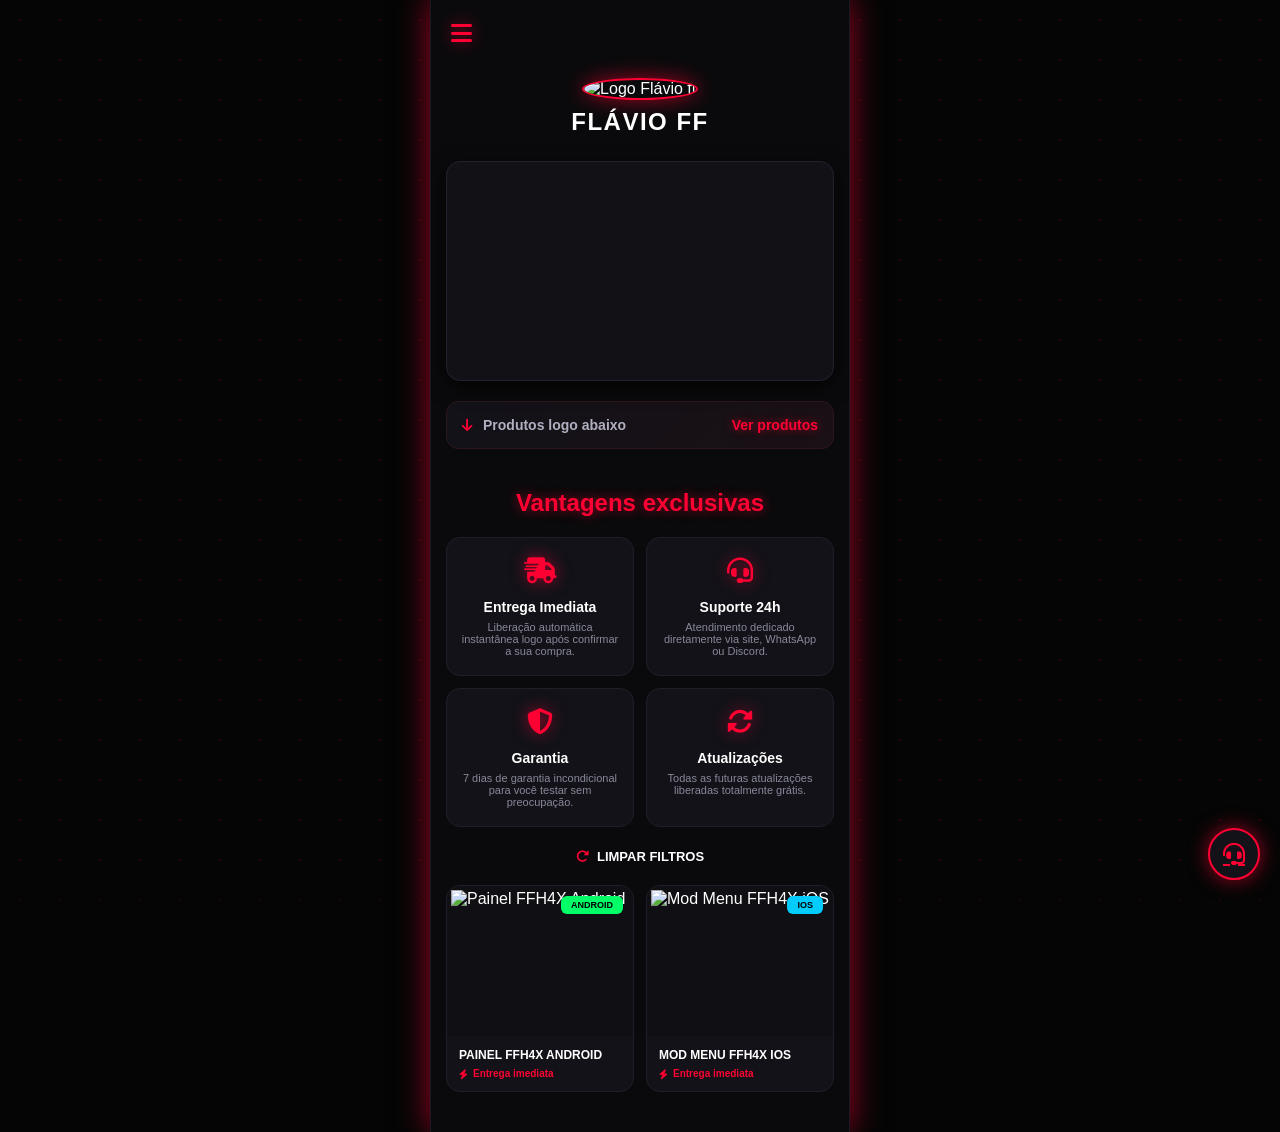
==== index.html @ 3e2ae07f "Add files via upload" ====
<!DOCTYPE html>
<html lang="en">

  <head>
    <meta charset="UTF-8">
    <title>Untitled</title>
    <meta name="viewport" content="width=device-width, initial-scale=1.0"><link rel="stylesheet" href="/style.css">
  </head>

  <body>
    <!DOCTYPE html>
<html lang="pt-BR">
<head>
    <meta charset="UTF-8">
    <meta name="viewport" content="width=device-width, initial-scale=1.0">
    <title>Flávio ff - Neon Edition</title>
    <!-- Ícones FontAwesome -->
    <link rel="stylesheet" href="https://cdnjs.cloudflare.com/ajax/libs/font-awesome/6.4.0/css/all.min.css">
    <!-- Link para o arquivo CSS externo -->
    <link rel="stylesheet" href="style.css">
</head>
<body>

    <!-- Fundo dinâmico com efeito passando bem devagar -->
    <div class="bg-animation"></div>

    <div class="phone-container">
        
        <!-- ================= TELA 1: HOME / VITRINE ================= -->
        <div id="homeView" class="view active">
            <header>
                <button class="menu-btn" id="openMenu"><i class="fa-solid fa-bars"></i></button>
            </header>

            <div class="logo-container">
                <!-- Nova logo atualizada -->
                <img src="https://i.postimg.cc/7Yv5bKGT/IMG-3137.jpg" alt="Logo Flávio ff" class="logo-img">
                <h1 class="store-title">Flávio ff</h1>
            </div>

            <section class="video-section">
                <div class="video-wrapper">
                    <iframe src="https://www.youtube.com/embed/dQw4w9WgXcQ" title="Vídeo Explicativo" allowfullscreen></iframe>
                </div>
            </section>

            <div class="products-banner">
                <div class="products-banner-left">
                    <i class="fa-solid fa-arrow-down"></i>
                    <span>Produtos logo abaixo</span>
                </div>
                <a href="#produtos" class="products-banner-right">Ver produtos</a>
            </div>

            <section class="advantages-section">
                <h2 class="section-title">Vantagens exclusivas</h2>
                <div class="advantages-grid">
                    <div class="advantage-card">
                        <div class="advantage-icon"><i class="fa-solid fa-truck-fast"></i></div>
                        <h3>Entrega Imediata</h3>
                        <p>Liberação automática instantânea logo após confirmar a sua compra.</p>
                    </div>
                    <div class="advantage-card">
                        <div class="advantage-icon"><i class="fa-solid fa-headset"></i></div>
                        <h3>Suporte 24h</h3>
                        <p>Atendimento dedicado diretamente via site, WhatsApp ou Discord.</p>
                    </div>
                    <div class="advantage-card">
                        <div class="advantage-icon"><i class="fa-solid fa-shield-halved"></i></div>
                        <h3>Garantia</h3>
                        <p>7 dias de garantia incondicional para você testar sem preocupação.</p>
                    </div>
                    <div class="advantage-card">
                        <div class="advantage-icon"><i class="fa-solid fa-rotate"></i></div>
                        <h3>Atualizações</h3>
                        <p>Todas as futuras atualizações liberadas totalmente grátis.</p>
                    </div>
                </div>
            </section>

            <section class="store-products-section" id="produtos">
                <div class="clear-filters-container">
                    <button class="clear-filters-btn">
                        <i class="fa-solid fa-rotate-right"></i> Limpar filtros
                    </button>
                </div>

                <div class="products-grid">
                    <!-- Produto Android -->
                    <div class="product-card product-trigger" data-product="Android" data-img="https://i.postimg.cc/q7JJd4Hw/photo-output.png">
                        <div class="product-img-wrapper">
                            <img src="https://i.postimg.cc/q7JJd4Hw/photo-output.png" alt="Painel FFH4X Android">
                            <span class="product-badge badge-android">Android</span>
                        </div>
                        <div class="product-info">
                            <h4 class="product-title">PAINEL FFH4X ANDROID</h4>
                            <div class="product-delivery">
                                <i class="fa-solid fa-bolt"></i>
                                <span>Entrega imediata</span>
                            </div>
                        </div>
                    </div>

                    <!-- Produto iOS -->
                    <div class="product-card product-trigger" data-product="iOS" data-img="https://i.postimg.cc/7PJf931k/photo-output.png">
                        <div class="product-img-wrapper">
                            <img src="https://i.postimg.cc/7PJf931k/photo-output.png" alt="Mod Menu FFH4X iOS">
                            <span class="product-badge badge-ios">IOS</span>
                        </div>
                        <div class="product-info">
                            <h4 class="product-title">MOD MENU FFH4X IOS</h4>
                            <div class="product-delivery">
                                <i class="fa-solid fa-bolt"></i>
                                <span>Entrega imediata</span>
                            </div>
                        </div>
                    </div>
                </div>
            </section>
        </div>


        <!-- ================= TELA 2: CHECKOUT / PAGAMENTO ================= -->
        <div id="checkoutView" class="view">
            <div class="checkout-header">
                <button class="back-btn" id="backToHome"><i class="fa-solid fa-bag-shopping"></i></button>
                <h2 class="checkout-store-name">FLÁVIO FF</h2>
                <div class="secure-badge">
                    <i class="fa-solid fa-lock"></i> Seguro
                </div>
            </div>

            <div class="checkout-body">
                <div class="checkout-product-card">
                    <div class="checkout-product-top">
                        <div class="checkout-product-info">
                            <img src="https://i.postimg.cc/q7JJd4Hw/photo-output.png" alt="Produto" class="checkout-product-thumb" id="checkoutThumb">
                            <div class="checkout-product-details">
                                <h3 id="checkoutProductTitle">PAINEL FFH4X ANDROID</h3>
                                <span class="plan-tag"><i class="fa-solid fa-calendar-days"></i> Plano Selecionado</span>
                            </div>
                        </div>
                        <div class="checkout-price-area">
                            <div class="checkout-price" id="checkoutDisplayPrice">R$ 22,90</div>
                            <div class="checkout-price-sub">pagamento único</div>
                        </div>
                    </div>
                    <div class="access-notice">
                        Acesso liberado imediatamente após confirmação
                    </div>
                </div>

                <div class="payment-section-title-area">
                    <span class="payment-section-title">Método de pagamento</span>
                </div>

                <div class="payment-choose-box">
                    <div class="payment-choose-header">
                        <h3 class="payment-choose-title">Escolha o pagamento</h3>
                        <div class="secure-pill"><i class="fa-solid fa-shield-halved"></i> Protegido</div>
                    </div>
                    <p class="payment-choose-desc">Pix direto pela Flávio ff. Cartão e boleto abrem o checkout seguro.</p>

                    <!-- Pix -->
                    <div class="payment-method-card payment-method-trigger">
                        <div class="payment-method-left">
                            <div class="payment-method-icon"><i class="fa-solid fa-qrcode"></i></div>
                            <div class="payment-method-info">
                                <h4>Pix <span class="rapido-badge">RÁPIDO</span></h4>
                                <p>QR Code e copia e cola</p>
                            </div>
                        </div>
                        <button class="action-btn">Escolher <i class="fa-solid fa-chevron-right"></i></button>
                    </div>

                    <!-- Cartão de Crédito -->
                    <div class="payment-method-card">
                        <div class="payment-method-left">
                            <div class="payment-method-icon"><i class="fa-regular fa-credit-card"></i></div>
                            <div class="payment-method-info">
                                <h4>Cartão de crédito</h4>
                                <p>Pagar no checkout</p>
                            </div>
                        </div>
                        <button class="action-btn">Escolher <i class="fa-solid fa-arrow-up-right-from-square" style="font-size: 10px;"></i></button>
                    </div>

                    <!-- Boleto -->
                    <div class="payment-method-card">
                        <div class="payment-method-left">
                            <div class="payment-method-icon"><i class="fa-solid fa-barcode"></i></div>
                            <div class="payment-method-info">
                                <h4>Boleto</h4>
                                <p>Gerar boleto</p>
                            </div>
                        </div>
                        <button class="action-btn">Escolher <i class="fa-solid fa-arrow-up-right-from-square" style="font-size: 10px;"></i></button>
                    </div>
                </div>
            </div>
        </div>


        <!-- ================= TELA 3: ESCOLHA SEU PLANO ================= -->
        <div id="plansView" class="view">
            <div class="plans-header-banner">
                ATIVAÇÃO INSTANTÂNEA • ENTREGA IMEDIATA
            </div>
            
            <div class="checkout-header" style="padding: 15px 20px;">
                <button class="back-btn" id="backToCheckout"><i class="fa-solid fa-arrow-left"></i></button>
                <h2 class="checkout-store-name" id="plansStoreTitle">FLÁVIO FF</h2>
                <div style="width: 42px;"></div>
            </div>

            <div class="plans-body">
                <div class="product-detail-hero">
                    <div class="hero-badges-row">
                        <span class="badge-pill-red"><i class="fa-solid fa-bolt"></i> ENTREGA IMEDIATA</span>
                        <span class="badge-pill-gray"><i class="fa-solid fa-shield"></i> ACESSO LIBERADO</span>
                    </div>
                    <div class="hero-product-main">
                        <img src="https://i.postimg.cc/q7JJd4Hw/photo-output.png" alt="Produto" class="hero-product-thumb" id="plansThumb">
                        <h3 class="hero-product-title" id="plansProductTitle">PAINEL FFH4X ANDROID</h3>
                    </div>

                    <div class="flash-sale-box">
                        <div class="flash-sale-left">
                            <i class="fa-solid fa-bolt"></i> OFERTA RELÂMPAGO
                        </div>
                        <div class="flash-timer" id="countdownTimer">08:56</div>
                    </div>

                    <div class="resources-label">Recursos</div>
                    
                    <div class="resources-grid">
                        <div class="resource-item"><i class="fa-solid fa-shield-halved"></i> Proteção Total Antiban</div>
                        <div class="resource-item"><i class="fa-solid fa-mobile-screen"></i> Funciona em android</div>
                        <div class="resource-item"><i class="fa-solid fa-ban"></i> Sem Complicações</div>
                        <div class="resource-item"><i class="fa-solid fa-rotate"></i> 100% 4ntB4n</div>
                        <div class="resource-item"><i class="fa-solid fa-sliders"></i> Compatibilidade Universal</div>
                        <div class="resource-item"><i class="fa-solid fa-shield"></i> 7 Dias de Garantia</div>
                    </div>
                </div>

                <div class="plans-section-label">Escolha seu plano</div>

                <!-- Plano 1 Dia -->
                <div class="plan-card-item" data-plan="1 Dia" data-price="R$ 22,90">
                    <div class="plan-card-left">
                        <img src="https://i.postimg.cc/q7JJd4Hw/photo-output.png" alt="Plano" class="plan-card-thumb" id="planThumb1">
                        <div class="plan-card-info">
                            <h4>1 Dia</h4>
                            <p>Acesso por 1 dia</p>
                            <div class="plan-card-price">R$ 22,90</div>
                        </div>
                    </div>
                    <button class="buy-plan-btn">Comprar</button>
                </div>

                <!-- Plano 7 Dias -->
                <div class="plan-card-item" data-plan="7 Dias" data-price="R$ 34,90">
                    <div class="plan-card-left">
                        <img src="https://i.postimg.cc/q7JJd4Hw/photo-output.png" alt="Plano" class="plan-card-thumb" id="planThumb2">
                        <div class="plan-card-info">
                            <h4>7 Dias</h4>
                            <p>Acesso por 7 dias</p>
                            <div class="plan-card-price">R$ 34,90</div>
                        </div>
                    </div>
                    <button class="buy-plan-btn">Comprar</button>
                </div>

                <!-- Plano 30 Dias -->
                <div class="plan-card-item" data-plan="30 Dias" data-price="R$ 54,90">
                    <div class="plan-card-left">
                        <img src="https://i.postimg.cc/q7JJd4Hw/photo-output.png" alt="Plano" class="plan-card-thumb" id="planThumb3">
                        <div class="plan-card-info">
                            <h4>30 Dias</h4>
                            <p>Acesso por 30 dias</p>
                            <div class="plan-card-price">R$ 54,90</div>
                        </div>
                    </div>
                    <button class="buy-plan-btn">Comprar</button>
                </div>
            </div>
        </div>


        <!-- ================= TELA 4: TELA DO PIX (QR CODE) ================= -->
        <div id="pixView" class="view">
            <div class="checkout-header" style="padding: 15px 20px;">
                <button class="back-btn" id="backToPlansFromPix"><i class="fa-solid fa-arrow-left"></i></button>
                <h2 class="checkout-store-name">PAGAMENTO PIX</h2>
                <div style="width: 42px;"></div>
            </div>

            <div class="pix-body">
                <div class="pix-card">
                    <h3>Escaneie o QR Code</h3>
                    <p class="pix-instructions">Abra o aplicativo do seu banco, escolha pagar via Pix com QR Code e escaneie a imagem abaixo:</p>
                    
                    <div class="qrcode-wrapper">
                        <img src="https://i.postimg.cc/QtdJ5GQ0/8E2DA56F-1DE6-4ED3-960C-7625F9B92CA9.jpg" alt="QR Code Pix" class="pix-qrcode-img">
                    </div>

                    <div class="pix-key-container">
                        <span class="pix-key-text" id="pixKeyText">00020126580014br.gov.bcb.pix...</span>
                        <button class="copy-pix-btn" id="copyPixBtn">
                            <i class="fa-solid fa-copy"></i> Copiar Chave Pix
                        </button>
                    </div>

                    <!-- NOVO BOTÃO DE ENVIAR COMPROVANTE NO INSTAGRAM -->
                    <a href="https://instagram.com/seu_usuario_aqui" target="_blank" class="instagram-confirm-btn" id="instagramBtn">
                        <i class="fa-brands fa-instagram"></i> Enviar Comprovante no Instagram
                    </a>

                    <div class="pix-status-box">
                        <i class="fa-solid fa-rotate fa-spin"></i> Aguardando pagamento...
                    </div>
                </div>
            </div>
        </div>

        <!-- Botão Flutuante Suporte -->
        <a href="#" class="support-float" title="Precisa de ajuda?">
            <i class="fa-solid fa-headset"></i>
        </a>

        <!-- Menu Lateral com Seletor de Cores -->
        <div class="overlay" id="overlay"></div>
        <div class="sidebar" id="sidebar">
            <button class="close-sidebar" id="closeMenu"><i class="fa-solid fa-xmark"></i></button>
            
            <div class="sidebar-section-title">Escolher Cor do Tema</div>
            <div class="color-picker-grid">
                <button class="color-option-btn" data-color="#ff0033" style="background-color: #ff0033;" title="Vermelho Neon"></button>
                <button class="color-option-btn" data-color="#00ff66" style="background-color: #00ff66;" title="Verde Neon"></button>
                <button class="color-option-btn" data-color="#00ccff" style="background-color: #00ccff;" title="Azul Neon"></button>
                <button class="color-option-btn" data-color="#9900ff" style="background-color: #9900ff;" title="Roxo Neon"></button>
                <button class="color-option-btn" data-color="#ff9900" style="background-color: #ff9900;" title="Laranja Neon"></button>
            </div>
        </div>

    </div>

    <!-- Link para o arquivo JavaScript externo -->
    <script src="script.js"></script>
</body>
</html>

    <script src="/script.js"></script>
  </body>

</html>
---- style.css ----
/* Variável de cor dinâmica padrão (Vermelho Neon bem forte) */
:root {
    --main-color: #ff0033;
    --main-glow: rgba(255, 0, 51, 0.6);
}

* {
    margin: 0;
    padding: 0;
    box-sizing: border-box;
    font-family: 'Segoe UI', Tahoma, Geneva, Verdana, sans-serif;
    -webkit-tap-highlight-color: transparent;
}

body {
    background-color: #050505;
    color: #ffffff;
    display: flex;
    justify-content: center;
    align-items: center;
    min-height: 100vh;
    position: relative;
    overflow-x: hidden;
}

/* Fundo com pontos/linhas passando bem devagar */
.bg-animation {
    position: fixed;
    top: 0;
    left: 0;
    width: 100vw;
    height: 100vh;
    background-image: radial-gradient(var(--main-color) 1px, transparent 1px);
    background-size: 40px 40px;
    opacity: 0.15;
    z-index: -1;
    animation: moveBg 30s linear infinite;
}

@keyframes moveBg {
    0% { background-position: 0 0; }
    100% { background-position: 40px 40px; }
}

/* Simulação de tela de celular para visualização fiel */
.phone-container {
    width: 100%;
    max-width: 420px;
    background-color: #0a0a0c;
    min-height: 100vh;
    position: relative;
    overflow-x: hidden;
    box-shadow: 0 0 30px var(--main-glow);
    display: flex;
    flex-direction: column;
    border-left: 1px solid #1a1a24;
    border-right: 1px solid #1a1a24;
}

/* Views (Telas alternáveis) */
.view {
    display: none;
    flex-direction: column;
    width: 100%;
    min-height: 100vh;
    animation: fadeIn 0.3s ease-in-out;
}

.view.active {
    display: flex;
}

@keyframes fadeIn {
    from { opacity: 0; transform: translateY(6px); }
    to { opacity: 1; transform: translateY(0); }
}

/* Cabeçalho */
header {
    display: flex;
    justify-content: space-between;
    align-items: center;
    padding: 20px;
}

.menu-btn {
    background: none;
    border: none;
    color: var(--main-color);
    font-size: 24px;
    cursor: pointer;
    filter: drop-shadow(0 0 8px var(--main-glow));
    transition: transform 0.2s;
}

.menu-btn:active {
    transform: scale(0.85);
}

.logo-container {
    text-align: center;
    margin: 10px 0;
}

.logo-img {
    width: 75px;
    height: 75px;
    border-radius: 50%;
    object-fit: cover;
    border: 2px solid var(--main-color);
    box-shadow: 0 0 20px var(--main-glow);
    animation: pulseLogo 3s infinite alternate;
}

@keyframes pulseLogo {
    0% { box-shadow: 0 0 15px var(--main-glow); }
    100% { box-shadow: 0 0 30px var(--main-color); }
}

.store-title {
    font-size: 24px;
    font-weight: 900;
    color: #ffffff;
    letter-spacing: 1.5px;
    margin-top: 8px;
    text-align: center;
    text-transform: uppercase;
}

/* Seção do Vídeo */
.video-section {
    padding: 0 15px;
    margin-top: 15px;
}

.video-wrapper {
    position: relative;
    width: 100%;
    padding-bottom: 56.25%;
    background-color: #121216;
    border-radius: 14px;
    overflow: hidden;
    border: 1px solid #22222f;
    box-shadow: 0 6px 20px rgba(0, 0, 0, 0.7);
}

.video-wrapper iframe {
    position: absolute;
    top: 0;
    left: 0;
    width: 100%;
    height: 100%;
    border: none;
}

/* Banner Produtos */
.products-banner {
    margin: 20px 15px;
    background: linear-gradient(135deg, #121218, #1a1015);
    border: 1px solid #2d161c;
    border-radius: 12px;
    padding: 15px;
    display: flex;
    justify-content: space-between;
    align-items: center;
}

.products-banner-left {
    display: flex;
    align-items: center;
    gap: 10px;
    color: #b0b0c0;
    font-size: 14px;
    font-weight: 600;
}

.products-banner-left i {
    color: var(--main-color);
}

.products-banner-right {
    color: var(--main-color);
    font-weight: 800;
    text-decoration: none;
    font-size: 14px;
    text-shadow: 0 0 8px var(--main-glow);
}

/* Seção Vantagens */
.advantages-section {
    padding: 0 15px 20px 15px;
}

.section-title {
    text-align: center;
    font-size: 24px;
    font-weight: 900;
    color: var(--main-color);
    margin: 20px 0;
    text-shadow: 0 0 12px var(--main-glow);
}

.advantages-grid {
    display: grid;
    grid-template-columns: 1fr 1fr;
    gap: 12px;
}

.advantage-card {
    background-color: #121218;
    border: 1px solid #1f1f2b;
    border-radius: 14px;
    padding: 18px 12px;
    text-align: center;
    display: flex;
    flex-direction: column;
    align-items: center;
    transition: 0.3s;
}

.advantage-card:hover {
    border-color: var(--main-color);
    box-shadow: 0 0 15px var(--main-glow);
    transform: translateY(-3px);
}

.advantage-icon {
    font-size: 26px;
    color: var(--main-color);
    margin-bottom: 12px;
    filter: drop-shadow(0 0 8px var(--main-glow));
}

.advantage-card h3 {
    font-size: 14px;
    font-weight: 700;
    margin-bottom: 6px;
    color: #ffffff;
}

.advantage-card p {
    font-size: 11px;
    color: #888899;
}

/* Vitrine de Produtos */
.store-products-section {
    padding: 0 15px 40px 15px;
}

.clear-filters-container {
    text-align: center;
    margin-bottom: 20px;
}

.clear-filters-btn {
    background: none;
    border: none;
    color: #ffffff;
    font-size: 13px;
    font-weight: 700;
    cursor: pointer;
    display: inline-flex;
    align-items: center;
    gap: 8px;
    text-transform: uppercase;
}

.clear-filters-btn i {
    color: var(--main-color);
}

.products-grid {
    display: grid;
    grid-template-columns: 1fr 1fr;
    gap: 12px;
}

.product-card {
    background-color: #121218;
    border: 1px solid #1f1f2b;
    border-radius: 14px;
    overflow: hidden;
    display: flex;
    flex-direction: column;
    cursor: pointer;
    transition: 0.25s;
}

.product-card:hover {
    border-color: var(--main-color);
    box-shadow: 0 0 20px var(--main-glow);
    transform: translateY(-4px);
}

.product-img-wrapper {
    position: relative;
    width: 100%;
    height: 150px;
    background-color: #0f0f14;
    overflow: hidden;
    display: flex;
    align-items: center;
    justify-content: center;
}

.product-img-wrapper img {
    width: 100%;
    height: 100%;
    object-fit: contain;
    padding: 4px;
    transition: transform 0.4s;
}

.product-card:hover .product-img-wrapper img {
    transform: scale(1.08);
}

.product-badge {
    position: absolute;
    top: 10px;
    right: 10px;
    padding: 4px 10px;
    border-radius: 6px;
    font-size: 9px;
    font-weight: 900;
    text-transform: uppercase;
    z-index: 2;
}

.badge-android { background-color: #00ff66; color: #000; }
.badge-ios { background-color: #00ccff; color: #000; }

.product-info {
    padding: 12px;
    display: flex;
    flex-direction: column;
    gap: 6px;
}

.product-title {
    font-size: 12px;
    font-weight: 800;
    color: #ffffff;
}

.product-delivery {
    display: flex;
    align-items: center;
    gap: 5px;
    font-size: 10px;
    color: var(--main-color);
    font-weight: 700;
}

/* Checkout */
.checkout-header {
    display: flex;
    justify-content: space-between;
    align-items: center;
    padding: 20px;
}

.back-btn {
    background: var(--main-color);
    border: none;
    color: #fff;
    width: 42px;
    height: 42px;
    border-radius: 12px;
    display: flex;
    justify-content: center;
    align-items: center;
    font-size: 18px;
    cursor: pointer;
    box-shadow: 0 4px 15px var(--main-glow);
}

.checkout-store-name {
    font-size: 20px;
    font-weight: 900;
    letter-spacing: 1.5px;
    color: #fff;
}

.secure-badge {
    display: flex;
    align-items: center;
    gap: 6px;
    color: #00ff66;
    font-size: 12px;
    font-weight: 700;
}

.checkout-body {
    padding: 0 15px 40px 15px;
    display: flex;
    flex-direction: column;
    gap: 18px;
}

.checkout-product-card {
    background-color: #121218;
    border: 1px solid #1f1f2b;
    border-radius: 16px;
    padding: 18px;
    display: flex;
    flex-direction: column;
    gap: 15px;
}

.checkout-product-top {
    display: flex;
    justify-content: space-between;
    align-items: flex-start;
}

.checkout-product-info {
    display: flex;
    gap: 12px;
    align-items: center;
}

.checkout-product-thumb {
    width: 48px;
    height: 48px;
    border-radius: 10px;
    object-fit: cover;
    border: 1px solid #2f2f3f;
}

.checkout-product-details h3 {
    font-size: 13px;
    font-weight: 800;
    color: #fff;
    margin-bottom: 5px;
}

.plan-tag {
    display: inline-flex;
    align-items: center;
    gap: 5px;
    background-color: rgba(255, 255, 255, 0.05);
    border: 1px solid rgba(255, 255, 255, 0.1);
    color: var(--main-color);
    padding: 3px 8px;
    border-radius: 6px;
    font-size: 10px;
    font-weight: 800;
}

.checkout-price {
    font-size: 22px;
    font-weight: 900;
    color: var(--main-color);
    text-shadow: 0 0 10px var(--main-glow);
}

.checkout-price-sub {
    font-size: 10px;
    color: #777788;
}

.access-notice {
    font-size: 11px;
    color: #9999aa;
    border-top: 1px solid #1f1f2b;
    padding-top: 10px;
}

.payment-section-title {
    font-size: 11px;
    font-weight: 800;
    color: #888899;
    text-transform: uppercase;
}

.payment-choose-box {
    background-color: #121218;
    border: 1px solid #1f1f2b;
    border-radius: 16px;
    padding: 18px;
    display: flex;
    flex-direction: column;
    gap: 14px;
}

.payment-choose-header {
    display: flex;
    justify-content: space-between;
    align-items: center;
}

.payment-choose-title {
    font-size: 16px;
    font-weight: 900;
    color: #fff;
}

.secure-pill {
    display: flex;
    align-items: center;
    gap: 5px;
    background-color: rgba(0, 255, 102, 0.1);
    border: 1px solid rgba(0, 255, 102, 0.3);
    color: #00ff66;
    padding: 4px 10px;
    border-radius: 20px;
    font-size: 10px;
    font-weight: 800;
}

.payment-choose-desc {
    font-size: 11px;
    color: #888899;
}

.payment-method-card {
    background-color: #171722;
    border: 1px solid #252536;
    border-radius: 12px;
    padding: 14px;
    display: flex;
    justify-content: space-between;
    align-items: center;
    cursor: pointer;
    transition: 0.25s;
}

.payment-method-card:hover {
    border-color: var(--main-color);
    box-shadow: 0 0 15px var(--main-glow);
}

.payment-method-left {
    display: flex;
    align-items: center;
    gap: 12px;
}

.payment-method-icon {
    width: 38px;
    height: 38px;
    background-color: #1f1f2d;
    border-radius: 10px;
    display: flex;
    justify-content: center;
    align-items: center;
    color: var(--main-color);
}

.payment-method-info h4 {
    font-size: 13px;
    font-weight: 800;
    color: #fff;
    display: flex;
    align-items: center;
    gap: 8px;
}

.rapido-badge {
    background-color: var(--main-color);
    color: #fff;
    font-size: 8px;
    padding: 2px 6px;
    border-radius: 4px;
    font-weight: 900;
}

.payment-method-info p {
    font-size: 10px;
    color: #888899;
}

.action-btn {
    background: none;
    border: 1px solid #333347;
    color: #fff;
    padding: 6px 12px;
    border-radius: 8px;
    font-size: 11px;
    font-weight: 700;
    cursor: pointer;
}

/* Planos */
.plans-header-banner {
    background: linear-gradient(90deg, #1f050b, #2d0a12, #1f050b);
    border-bottom: 1px solid #3d0e19;
    color: var(--main-color);
    text-align: center;
    padding: 12px;
    font-size: 10px;
    font-weight: 900;
    letter-spacing: 1.5px;
    text-transform: uppercase;
}

.plans-body {
    padding: 20px 15px 40px 15px;
    display: flex;
    flex-direction: column;
    gap: 15px;
}

.product-detail-hero {
    background-color: #121218;
    border: 1px solid #1f1f2b;
    border-radius: 16px;
    padding: 16px;
    display: flex;
    flex-direction: column;
    gap: 14px;
}

.hero-badges-row {
    display: flex;
    gap: 8px;
}

.badge-pill-red {
    background-color: rgba(255, 255, 255, 0.05);
    border: 1px solid rgba(255, 255, 255, 0.1);
    color: var(--main-color);
    padding: 4px 10px;
    border-radius: 20px;
    font-size: 10px;
    font-weight: 800;
}

.badge-pill-gray {
    background-color: #1b1b26;
    border: 1px solid #28283a;
    color: #bbbbuu;
    padding: 4px 10px;
    border-radius: 20px;
    font-size: 10px;
}

.hero-product-main {
    display: flex;
    align-items: center;
    gap: 12px;
}

.hero-product-thumb {
    width: 50px;
    height: 50px;
    border-radius: 10px;
    object-fit: cover;
    border: 1px solid #2f2f3f;
}

.hero-product-title {
    font-size: 15px;
    font-weight: 900;
    color: #fff;
}

.flash-sale-box {
    background: #181014;
    border: 1px solid #3d141e;
    border-radius: 12px;
    padding: 12px 15px;
    display: flex;
    justify-content: space-between;
    align-items: center;
}

.flash-sale-left {
    display: flex;
    align-items: center;
    gap: 8px;
    color: var(--main-color);
    font-size: 12px;
    font-weight: 800;
}

.flash-timer {
    background-color: #1f080c;
    border: 1px solid var(--main-color);
    color: var(--main-color);
    padding: 4px 10px;
    border-radius: 8px;
    font-size: 12px;
    font-weight: 900;
}

.resources-label, .plans-section-label {
    font-size: 11px;
    font-weight: 800;
    color: #777788;
    text-transform: uppercase;
}

.resources-grid {
    display: grid;
    grid-template-columns: 1fr 1fr;
    gap: 10px;
}

.resource-item {
    background-color: #171722;
    border: 1px solid #222230;
    border-radius: 10px;
    padding: 12px 10px;
    display: flex;
    align-items: center;
    gap: 10px;
    font-size: 11px;
    font-weight: 700;
    color: #ccc;
}

.resource-item i {
    color: var(--main-color);
}

.plan-card-item {
    background-color: #121218;
    border: 1px solid #1f1f2b;
    border-left: 4px solid var(--main-color);
    border-radius: 14px;
    padding: 18px 15px;
    display: flex;
    justify-content: space-between;
    align-items: center;
    transition: 0.25s;
}

.plan-card-item:hover {
    border-color: var(--main-color);
    box-shadow: 0 0 20px var(--main-glow);
}

.plan-card-left {
    display: flex;
    align-items: center;
    gap: 12px;
}

.plan-card-thumb {
    width: 42px;
    height: 42px;
    border-radius: 8px;
    object-fit: cover;
}

.plan-card-info h4 {
    font-size: 15px;
    font-weight: 900;
    color: #fff;
}

.plan-card-info p {
    font-size: 10px;
    color: #888899;
}

.plan-card-price {
    font-size: 16px;
    font-weight: 900;
    color: var(--main-color);
}

.buy-plan-btn {
    background: var(--main-color);
    color: #fff;
    border: none;
    padding: 10px 18px;
    border-radius: 10px;
    font-size: 13px;
    font-weight: 800;
    cursor: pointer;
    box-shadow: 0 4px 15px var(--main-glow);
}

/* ================= TELA DO PIX (QR CODE) ================= */
.pix-body {
    padding: 20px 15px;
    display: flex;
    justify-content: center;
    align-items: center;
}

.pix-card {
    background-color: #121218;
    border: 1px solid #1f1f2b;
    border-radius: 16px;
    padding: 20px;
    width: 100%;
    text-align: center;
    display: flex;
    flex-direction: column;
    align-items: center;
    gap: 15px;
    box-shadow: 0 4px 20px rgba(0,0,0,0.5);
}

.pix-card h3 {
    font-size: 18px;
    font-weight: 900;
    color: #fff;
}

.pix-instructions {
    font-size: 11px;
    color: #888899;
    line-height: 1.4;
}

/* QR Code Pequeno e Centralizado */
.qrcode-wrapper {
    background-color: #ffffff;
    padding: 8px;
    border-radius: 10px;
    display: inline-block;
    box-shadow: 0 0 15px rgba(255, 255, 255, 0.1);
}

.pix-qrcode-img {
    width: 150px;
    height: 150px;
    object-fit: contain;
    display: block;
    border-radius: 4px;
}

.pix-key-container {
    width: 100%;
    background-color: #1a1a24;
    border: 1px solid #2a2a3c;
    border-radius: 10px;
    padding: 10px;
    display: flex;
    flex-direction: column;
    gap: 8px;
}

.pix-key-text {
    font-size: 10px;
    color: #aaa;
    word-break: break-all;
}

.copy-pix-btn {
    background-color: var(--main-color);
    color: #fff;
    border: none;
    padding: 10px;
    border-radius: 8px;
    font-size: 12px;
    font-weight: 800;
    cursor: pointer;
    display: flex;
    justify-content: center;
    align-items: center;
    gap: 6px;
    box-shadow: 0 4px 12px var(--main-glow);
    transition: 0.2s;
}

.copy-pix-btn:active {
    transform: scale(0.96);
}

/* Estilo do novo botão do Instagram */
.instagram-confirm-btn {
    width: 100%;
    background: linear-gradient(45deg, #f09433, #e6683c, #dc2743, #cc2366, #bc1888);
    color: #fff;
    border: none;
    padding: 12px;
    border-radius: 10px;
    font-size: 13px;
    font-weight: 800;
    text-decoration: none;
    display: flex;
    justify-content: center;
    align-items: center;
    gap: 8px;
    box-shadow: 0 4px 15px rgba(220, 39, 67, 0.4);
    transition: 0.2s;
}

.instagram-confirm-btn:active {
    transform: scale(0.96);
}

.pix-status-box {
    font-size: 11px;
    color: var(--main-color);
    font-weight: 700;
    display: flex;
    align-items: center;
    gap: 6px;
    margin-top: 5px;
}

/* Botão flutuante Suporte */
.support-float {
    position: fixed;
    bottom: 20px;
    right: 20px;
    background-color: #121218;
    border: 2px solid var(--main-color);
    border-radius: 50px;
    width: 52px;
    height: 52px;
    display: flex;
    justify-content: center;
    align-items: center;
    color: var(--main-color);
    font-size: 22px;
    box-shadow: 0 0 20px var(--main-glow);
    cursor: pointer;
    z-index: 100;
}

/* Menu lateral e Seletor de Cores */
.sidebar {
    position: fixed;
    top: 0;
    left: -100%;
    width: 75%;
    height: 100%;
    background-color: #0d0d12;
    z-index: 1000;
    transition: 0.35s cubic-bezier(0.4, 0, 0.2, 1);
    box-shadow: 10px 0 30px rgba(0,0,0,0.9);
    padding: 20px;
    border-right: 1px solid #1f1f2b;
}

.sidebar.active {
    left: 0;
}

.close-sidebar {
    background: none;
    border: none;
    color: var(--main-color);
    font-size: 24px;
    cursor: pointer;
    margin-bottom: 20px;
}

.sidebar-section-title {
    font-size: 12px;
    font-weight: 800;
    color: #888899;
    text-transform: uppercase;
    margin-bottom: 12px;
    letter-spacing: 1px;
}

.color-picker-grid {
    display: grid;
    grid-template-columns: repeat(5, 1fr);
    gap: 8px;
}

.color-option-btn {
    width: 36px;
    height: 36px;
    border-radius: 50%;
    border: 2px solid #fff;
    cursor: pointer;
    transition: transform 0.2s;
    box-shadow: 0 0 8px rgba(0,0,0,0.5);
}

.color-option-btn:hover {
    transform: scale(1.15);
}

.overlay {
    position: fixed;
    top: 0;
    left: 0;
    width: 100%;
    height: 100%;
    background-color: rgba(0,0,0,0.75);
    backdrop-filter: blur(3px);
    z-index: 999;
    display: none;
    opacity: 0;
    transition: opacity 0.3s;
}

.overlay.active {
    display: block;
    opacity: 1;
}
---- style.css ----
/* Variável de cor dinâmica padrão (Vermelho Neon bem forte) */
:root {
    --main-color: #ff0033;
    --main-glow: rgba(255, 0, 51, 0.6);
}

* {
    margin: 0;
    padding: 0;
    box-sizing: border-box;
    font-family: 'Segoe UI', Tahoma, Geneva, Verdana, sans-serif;
    -webkit-tap-highlight-color: transparent;
}

body {
    background-color: #050505;
    color: #ffffff;
    display: flex;
    justify-content: center;
    align-items: center;
    min-height: 100vh;
    position: relative;
    overflow-x: hidden;
}

/* Fundo com pontos/linhas passando bem devagar */
.bg-animation {
    position: fixed;
    top: 0;
    left: 0;
    width: 100vw;
    height: 100vh;
    background-image: radial-gradient(var(--main-color) 1px, transparent 1px);
    background-size: 40px 40px;
    opacity: 0.15;
    z-index: -1;
    animation: moveBg 30s linear infinite;
}

@keyframes moveBg {
    0% { background-position: 0 0; }
    100% { background-position: 40px 40px; }
}

/* Simulação de tela de celular para visualização fiel */
.phone-container {
    width: 100%;
    max-width: 420px;
    background-color: #0a0a0c;
    min-height: 100vh;
    position: relative;
    overflow-x: hidden;
    box-shadow: 0 0 30px var(--main-glow);
    display: flex;
    flex-direction: column;
    border-left: 1px solid #1a1a24;
    border-right: 1px solid #1a1a24;
}

/* Views (Telas alternáveis) */
.view {
    display: none;
    flex-direction: column;
    width: 100%;
    min-height: 100vh;
    animation: fadeIn 0.3s ease-in-out;
}

.view.active {
    display: flex;
}

@keyframes fadeIn {
    from { opacity: 0; transform: translateY(6px); }
    to { opacity: 1; transform: translateY(0); }
}

/* Cabeçalho */
header {
    display: flex;
    justify-content: space-between;
    align-items: center;
    padding: 20px;
}

.menu-btn {
    background: none;
    border: none;
    color: var(--main-color);
    font-size: 24px;
    cursor: pointer;
    filter: drop-shadow(0 0 8px var(--main-glow));
    transition: transform 0.2s;
}

.menu-btn:active {
    transform: scale(0.85);
}

.logo-container {
    text-align: center;
    margin: 10px 0;
}

.logo-img {
    width: 75px;
    height: 75px;
    border-radius: 50%;
    object-fit: cover;
    border: 2px solid var(--main-color);
    box-shadow: 0 0 20px var(--main-glow);
    animation: pulseLogo 3s infinite alternate;
}

@keyframes pulseLogo {
    0% { box-shadow: 0 0 15px var(--main-glow); }
    100% { box-shadow: 0 0 30px var(--main-color); }
}

.store-title {
    font-size: 24px;
    font-weight: 900;
    color: #ffffff;
    letter-spacing: 1.5px;
    margin-top: 8px;
    text-align: center;
    text-transform: uppercase;
}

/* Seção do Vídeo */
.video-section {
    padding: 0 15px;
    margin-top: 15px;
}

.video-wrapper {
    position: relative;
    width: 100%;
    padding-bottom: 56.25%;
    background-color: #121216;
    border-radius: 14px;
    overflow: hidden;
    border: 1px solid #22222f;
    box-shadow: 0 6px 20px rgba(0, 0, 0, 0.7);
}

.video-wrapper iframe {
    position: absolute;
    top: 0;
    left: 0;
    width: 100%;
    height: 100%;
    border: none;
}

/* Banner Produtos */
.products-banner {
    margin: 20px 15px;
    background: linear-gradient(135deg, #121218, #1a1015);
    border: 1px solid #2d161c;
    border-radius: 12px;
    padding: 15px;
    display: flex;
    justify-content: space-between;
    align-items: center;
}

.products-banner-left {
    display: flex;
    align-items: center;
    gap: 10px;
    color: #b0b0c0;
    font-size: 14px;
    font-weight: 600;
}

.products-banner-left i {
    color: var(--main-color);
}

.products-banner-right {
    color: var(--main-color);
    font-weight: 800;
    text-decoration: none;
    font-size: 14px;
    text-shadow: 0 0 8px var(--main-glow);
}

/* Seção Vantagens */
.advantages-section {
    padding: 0 15px 20px 15px;
}

.section-title {
    text-align: center;
    font-size: 24px;
    font-weight: 900;
    color: var(--main-color);
    margin: 20px 0;
    text-shadow: 0 0 12px var(--main-glow);
}

.advantages-grid {
    display: grid;
    grid-template-columns: 1fr 1fr;
    gap: 12px;
}

.advantage-card {
    background-color: #121218;
    border: 1px solid #1f1f2b;
    border-radius: 14px;
    padding: 18px 12px;
    text-align: center;
    display: flex;
    flex-direction: column;
    align-items: center;
    transition: 0.3s;
}

.advantage-card:hover {
    border-color: var(--main-color);
    box-shadow: 0 0 15px var(--main-glow);
    transform: translateY(-3px);
}

.advantage-icon {
    font-size: 26px;
    color: var(--main-color);
    margin-bottom: 12px;
    filter: drop-shadow(0 0 8px var(--main-glow));
}

.advantage-card h3 {
    font-size: 14px;
    font-weight: 700;
    margin-bottom: 6px;
    color: #ffffff;
}

.advantage-card p {
    font-size: 11px;
    color: #888899;
}

/* Vitrine de Produtos */
.store-products-section {
    padding: 0 15px 40px 15px;
}

.clear-filters-container {
    text-align: center;
    margin-bottom: 20px;
}

.clear-filters-btn {
    background: none;
    border: none;
    color: #ffffff;
    font-size: 13px;
    font-weight: 700;
    cursor: pointer;
    display: inline-flex;
    align-items: center;
    gap: 8px;
    text-transform: uppercase;
}

.clear-filters-btn i {
    color: var(--main-color);
}

.products-grid {
    display: grid;
    grid-template-columns: 1fr 1fr;
    gap: 12px;
}

.product-card {
    background-color: #121218;
    border: 1px solid #1f1f2b;
    border-radius: 14px;
    overflow: hidden;
    display: flex;
    flex-direction: column;
    cursor: pointer;
    transition: 0.25s;
}

.product-card:hover {
    border-color: var(--main-color);
    box-shadow: 0 0 20px var(--main-glow);
    transform: translateY(-4px);
}

.product-img-wrapper {
    position: relative;
    width: 100%;
    height: 150px;
    background-color: #0f0f14;
    overflow: hidden;
    display: flex;
    align-items: center;
    justify-content: center;
}

.product-img-wrapper img {
    width: 100%;
    height: 100%;
    object-fit: contain;
    padding: 4px;
    transition: transform 0.4s;
}

.product-card:hover .product-img-wrapper img {
    transform: scale(1.08);
}

.product-badge {
    position: absolute;
    top: 10px;
    right: 10px;
    padding: 4px 10px;
    border-radius: 6px;
    font-size: 9px;
    font-weight: 900;
    text-transform: uppercase;
    z-index: 2;
}

.badge-android { background-color: #00ff66; color: #000; }
.badge-ios { background-color: #00ccff; color: #000; }

.product-info {
    padding: 12px;
    display: flex;
    flex-direction: column;
    gap: 6px;
}

.product-title {
    font-size: 12px;
    font-weight: 800;
    color: #ffffff;
}

.product-delivery {
    display: flex;
    align-items: center;
    gap: 5px;
    font-size: 10px;
    color: var(--main-color);
    font-weight: 700;
}

/* Checkout */
.checkout-header {
    display: flex;
    justify-content: space-between;
    align-items: center;
    padding: 20px;
}

.back-btn {
    background: var(--main-color);
    border: none;
    color: #fff;
    width: 42px;
    height: 42px;
    border-radius: 12px;
    display: flex;
    justify-content: center;
    align-items: center;
    font-size: 18px;
    cursor: pointer;
    box-shadow: 0 4px 15px var(--main-glow);
}

.checkout-store-name {
    font-size: 20px;
    font-weight: 900;
    letter-spacing: 1.5px;
    color: #fff;
}

.secure-badge {
    display: flex;
    align-items: center;
    gap: 6px;
    color: #00ff66;
    font-size: 12px;
    font-weight: 700;
}

.checkout-body {
    padding: 0 15px 40px 15px;
    display: flex;
    flex-direction: column;
    gap: 18px;
}

.checkout-product-card {
    background-color: #121218;
    border: 1px solid #1f1f2b;
    border-radius: 16px;
    padding: 18px;
    display: flex;
    flex-direction: column;
    gap: 15px;
}

.checkout-product-top {
    display: flex;
    justify-content: space-between;
    align-items: flex-start;
}

.checkout-product-info {
    display: flex;
    gap: 12px;
    align-items: center;
}

.checkout-product-thumb {
    width: 48px;
    height: 48px;
    border-radius: 10px;
    object-fit: cover;
    border: 1px solid #2f2f3f;
}

.checkout-product-details h3 {
    font-size: 13px;
    font-weight: 800;
    color: #fff;
    margin-bottom: 5px;
}

.plan-tag {
    display: inline-flex;
    align-items: center;
    gap: 5px;
    background-color: rgba(255, 255, 255, 0.05);
    border: 1px solid rgba(255, 255, 255, 0.1);
    color: var(--main-color);
    padding: 3px 8px;
    border-radius: 6px;
    font-size: 10px;
    font-weight: 800;
}

.checkout-price {
    font-size: 22px;
    font-weight: 900;
    color: var(--main-color);
    text-shadow: 0 0 10px var(--main-glow);
}

.checkout-price-sub {
    font-size: 10px;
    color: #777788;
}

.access-notice {
    font-size: 11px;
    color: #9999aa;
    border-top: 1px solid #1f1f2b;
    padding-top: 10px;
}

.payment-section-title {
    font-size: 11px;
    font-weight: 800;
    color: #888899;
    text-transform: uppercase;
}

.payment-choose-box {
    background-color: #121218;
    border: 1px solid #1f1f2b;
    border-radius: 16px;
    padding: 18px;
    display: flex;
    flex-direction: column;
    gap: 14px;
}

.payment-choose-header {
    display: flex;
    justify-content: space-between;
    align-items: center;
}

.payment-choose-title {
    font-size: 16px;
    font-weight: 900;
    color: #fff;
}

.secure-pill {
    display: flex;
    align-items: center;
    gap: 5px;
    background-color: rgba(0, 255, 102, 0.1);
    border: 1px solid rgba(0, 255, 102, 0.3);
    color: #00ff66;
    padding: 4px 10px;
    border-radius: 20px;
    font-size: 10px;
    font-weight: 800;
}

.payment-choose-desc {
    font-size: 11px;
    color: #888899;
}

.payment-method-card {
    background-color: #171722;
    border: 1px solid #252536;
    border-radius: 12px;
    padding: 14px;
    display: flex;
    justify-content: space-between;
    align-items: center;
    cursor: pointer;
    transition: 0.25s;
}

.payment-method-card:hover {
    border-color: var(--main-color);
    box-shadow: 0 0 15px var(--main-glow);
}

.payment-method-left {
    display: flex;
    align-items: center;
    gap: 12px;
}

.payment-method-icon {
    width: 38px;
    height: 38px;
    background-color: #1f1f2d;
    border-radius: 10px;
    display: flex;
    justify-content: center;
    align-items: center;
    color: var(--main-color);
}

.payment-method-info h4 {
    font-size: 13px;
    font-weight: 800;
    color: #fff;
    display: flex;
    align-items: center;
    gap: 8px;
}

.rapido-badge {
    background-color: var(--main-color);
    color: #fff;
    font-size: 8px;
    padding: 2px 6px;
    border-radius: 4px;
    font-weight: 900;
}

.payment-method-info p {
    font-size: 10px;
    color: #888899;
}

.action-btn {
    background: none;
    border: 1px solid #333347;
    color: #fff;
    padding: 6px 12px;
    border-radius: 8px;
    font-size: 11px;
    font-weight: 700;
    cursor: pointer;
}

/* Planos */
.plans-header-banner {
    background: linear-gradient(90deg, #1f050b, #2d0a12, #1f050b);
    border-bottom: 1px solid #3d0e19;
    color: var(--main-color);
    text-align: center;
    padding: 12px;
    font-size: 10px;
    font-weight: 900;
    letter-spacing: 1.5px;
    text-transform: uppercase;
}

.plans-body {
    padding: 20px 15px 40px 15px;
    display: flex;
    flex-direction: column;
    gap: 15px;
}

.product-detail-hero {
    background-color: #121218;
    border: 1px solid #1f1f2b;
    border-radius: 16px;
    padding: 16px;
    display: flex;
    flex-direction: column;
    gap: 14px;
}

.hero-badges-row {
    display: flex;
    gap: 8px;
}

.badge-pill-red {
    background-color: rgba(255, 255, 255, 0.05);
    border: 1px solid rgba(255, 255, 255, 0.1);
    color: var(--main-color);
    padding: 4px 10px;
    border-radius: 20px;
    font-size: 10px;
    font-weight: 800;
}

.badge-pill-gray {
    background-color: #1b1b26;
    border: 1px solid #28283a;
    color: #bbbbuu;
    padding: 4px 10px;
    border-radius: 20px;
    font-size: 10px;
}

.hero-product-main {
    display: flex;
    align-items: center;
    gap: 12px;
}

.hero-product-thumb {
    width: 50px;
    height: 50px;
    border-radius: 10px;
    object-fit: cover;
    border: 1px solid #2f2f3f;
}

.hero-product-title {
    font-size: 15px;
    font-weight: 900;
    color: #fff;
}

.flash-sale-box {
    background: #181014;
    border: 1px solid #3d141e;
    border-radius: 12px;
    padding: 12px 15px;
    display: flex;
    justify-content: space-between;
    align-items: center;
}

.flash-sale-left {
    display: flex;
    align-items: center;
    gap: 8px;
    color: var(--main-color);
    font-size: 12px;
    font-weight: 800;
}

.flash-timer {
    background-color: #1f080c;
    border: 1px solid var(--main-color);
    color: var(--main-color);
    padding: 4px 10px;
    border-radius: 8px;
    font-size: 12px;
    font-weight: 900;
}

.resources-label, .plans-section-label {
    font-size: 11px;
    font-weight: 800;
    color: #777788;
    text-transform: uppercase;
}

.resources-grid {
    display: grid;
    grid-template-columns: 1fr 1fr;
    gap: 10px;
}

.resource-item {
    background-color: #171722;
    border: 1px solid #222230;
    border-radius: 10px;
    padding: 12px 10px;
    display: flex;
    align-items: center;
    gap: 10px;
    font-size: 11px;
    font-weight: 700;
    color: #ccc;
}

.resource-item i {
    color: var(--main-color);
}

.plan-card-item {
    background-color: #121218;
    border: 1px solid #1f1f2b;
    border-left: 4px solid var(--main-color);
    border-radius: 14px;
    padding: 18px 15px;
    display: flex;
    justify-content: space-between;
    align-items: center;
    transition: 0.25s;
}

.plan-card-item:hover {
    border-color: var(--main-color);
    box-shadow: 0 0 20px var(--main-glow);
}

.plan-card-left {
    display: flex;
    align-items: center;
    gap: 12px;
}

.plan-card-thumb {
    width: 42px;
    height: 42px;
    border-radius: 8px;
    object-fit: cover;
}

.plan-card-info h4 {
    font-size: 15px;
    font-weight: 900;
    color: #fff;
}

.plan-card-info p {
    font-size: 10px;
    color: #888899;
}

.plan-card-price {
    font-size: 16px;
    font-weight: 900;
    color: var(--main-color);
}

.buy-plan-btn {
    background: var(--main-color);
    color: #fff;
    border: none;
    padding: 10px 18px;
    border-radius: 10px;
    font-size: 13px;
    font-weight: 800;
    cursor: pointer;
    box-shadow: 0 4px 15px var(--main-glow);
}

/* ================= TELA DO PIX (QR CODE) ================= */
.pix-body {
    padding: 20px 15px;
    display: flex;
    justify-content: center;
    align-items: center;
}

.pix-card {
    background-color: #121218;
    border: 1px solid #1f1f2b;
    border-radius: 16px;
    padding: 20px;
    width: 100%;
    text-align: center;
    display: flex;
    flex-direction: column;
    align-items: center;
    gap: 15px;
    box-shadow: 0 4px 20px rgba(0,0,0,0.5);
}

.pix-card h3 {
    font-size: 18px;
    font-weight: 900;
    color: #fff;
}

.pix-instructions {
    font-size: 11px;
    color: #888899;
    line-height: 1.4;
}

/* QR Code Pequeno e Centralizado */
.qrcode-wrapper {
    background-color: #ffffff;
    padding: 8px;
    border-radius: 10px;
    display: inline-block;
    box-shadow: 0 0 15px rgba(255, 255, 255, 0.1);
}

.pix-qrcode-img {
    width: 150px;
    height: 150px;
    object-fit: contain;
    display: block;
    border-radius: 4px;
}

.pix-key-container {
    width: 100%;
    background-color: #1a1a24;
    border: 1px solid #2a2a3c;
    border-radius: 10px;
    padding: 10px;
    display: flex;
    flex-direction: column;
    gap: 8px;
}

.pix-key-text {
    font-size: 10px;
    color: #aaa;
    word-break: break-all;
}

.copy-pix-btn {
    background-color: var(--main-color);
    color: #fff;
    border: none;
    padding: 10px;
    border-radius: 8px;
    font-size: 12px;
    font-weight: 800;
    cursor: pointer;
    display: flex;
    justify-content: center;
    align-items: center;
    gap: 6px;
    box-shadow: 0 4px 12px var(--main-glow);
    transition: 0.2s;
}

.copy-pix-btn:active {
    transform: scale(0.96);
}

/* Estilo do novo botão do Instagram */
.instagram-confirm-btn {
    width: 100%;
    background: linear-gradient(45deg, #f09433, #e6683c, #dc2743, #cc2366, #bc1888);
    color: #fff;
    border: none;
    padding: 12px;
    border-radius: 10px;
    font-size: 13px;
    font-weight: 800;
    text-decoration: none;
    display: flex;
    justify-content: center;
    align-items: center;
    gap: 8px;
    box-shadow: 0 4px 15px rgba(220, 39, 67, 0.4);
    transition: 0.2s;
}

.instagram-confirm-btn:active {
    transform: scale(0.96);
}

.pix-status-box {
    font-size: 11px;
    color: var(--main-color);
    font-weight: 700;
    display: flex;
    align-items: center;
    gap: 6px;
    margin-top: 5px;
}

/* Botão flutuante Suporte */
.support-float {
    position: fixed;
    bottom: 20px;
    right: 20px;
    background-color: #121218;
    border: 2px solid var(--main-color);
    border-radius: 50px;
    width: 52px;
    height: 52px;
    display: flex;
    justify-content: center;
    align-items: center;
    color: var(--main-color);
    font-size: 22px;
    box-shadow: 0 0 20px var(--main-glow);
    cursor: pointer;
    z-index: 100;
}

/* Menu lateral e Seletor de Cores */
.sidebar {
    position: fixed;
    top: 0;
    left: -100%;
    width: 75%;
    height: 100%;
    background-color: #0d0d12;
    z-index: 1000;
    transition: 0.35s cubic-bezier(0.4, 0, 0.2, 1);
    box-shadow: 10px 0 30px rgba(0,0,0,0.9);
    padding: 20px;
    border-right: 1px solid #1f1f2b;
}

.sidebar.active {
    left: 0;
}

.close-sidebar {
    background: none;
    border: none;
    color: var(--main-color);
    font-size: 24px;
    cursor: pointer;
    margin-bottom: 20px;
}

.sidebar-section-title {
    font-size: 12px;
    font-weight: 800;
    color: #888899;
    text-transform: uppercase;
    margin-bottom: 12px;
    letter-spacing: 1px;
}

.color-picker-grid {
    display: grid;
    grid-template-columns: repeat(5, 1fr);
    gap: 8px;
}

.color-option-btn {
    width: 36px;
    height: 36px;
    border-radius: 50%;
    border: 2px solid #fff;
    cursor: pointer;
    transition: transform 0.2s;
    box-shadow: 0 0 8px rgba(0,0,0,0.5);
}

.color-option-btn:hover {
    transform: scale(1.15);
}

.overlay {
    position: fixed;
    top: 0;
    left: 0;
    width: 100%;
    height: 100%;
    background-color: rgba(0,0,0,0.75);
    backdrop-filter: blur(3px);
    z-index: 999;
    display: none;
    opacity: 0;
    transition: opacity 0.3s;
}

.overlay.active {
    display: block;
    opacity: 1;
}
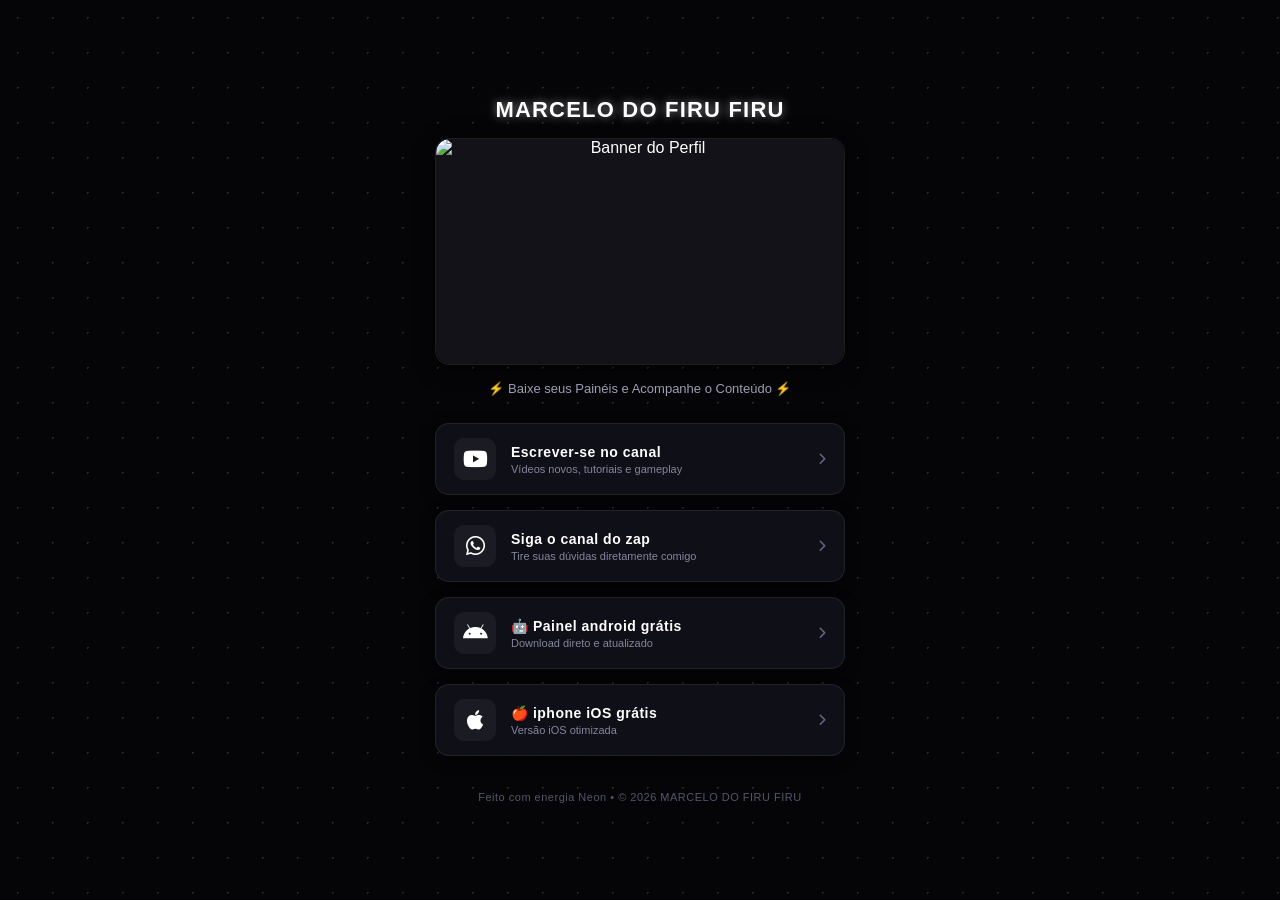
==== commit 9452a26d: "Add files via upload" ====
--- a/index.html
+++ b/index.html
@@ -13,339 +13,93 @@
 <head>
     <meta charset="UTF-8">
     <meta name="viewport" content="width=device-width, initial-scale=1.0">
-    <title>Flávio ff - Neon Edition</title>
+    <title>Meus Links - MARCELO DO FIRU FIRU</title>
     <!-- Ícones FontAwesome -->
     <link rel="stylesheet" href="https://cdnjs.cloudflare.com/ajax/libs/font-awesome/6.4.0/css/all.min.css">
-    <!-- Link para o arquivo CSS externo -->
+    <!-- Link para o CSS Externo -->
     <link rel="stylesheet" href="style.css">
 </head>
 <body>
 
-    <!-- Fundo dinâmico com efeito passando bem devagar -->
+    <!-- Fundo animado com partículas neon -->
     <div class="bg-animation"></div>
 
-    <div class="phone-container">
+    <!-- Notificação Flutuante Pequena no Canto Esquerdo -->
+    <div id="notification-toast" class="notification-toast">
+        <div class="notification-icon"><i class="fa-solid fa-bell"></i></div>
+        <div class="notification-text">
+            <span id="notif-desc">Carregando avisos...</span>
+        </div>
+    </div>
+
+    <div class="linktree-container">
         
-        <!-- ================= TELA 1: HOME / VITRINE ================= -->
-        <div id="homeView" class="view active">
-            <header>
-                <button class="menu-btn" id="openMenu"><i class="fa-solid fa-bars"></i></button>
-            </header>
-
-            <div class="logo-container">
-                <!-- Nova logo atualizada -->
-                <img src="https://i.postimg.cc/7Yv5bKGT/IMG-3137.jpg" alt="Logo Flávio ff" class="logo-img">
-                <h1 class="store-title">Flávio ff</h1>
+        <!-- Cabeçalho / Perfil -->
+        <div class="profile-header">
+            <!-- Nome colocado em cima da foto -->
+            <h1 class="profile-name">MARCELO DO FIRU FIRU</h1>
+            
+            <!-- Retângulo 900x500 limpo com a imagem no HTML -->
+            <div class="video-banner-clean">
+                <img src="https://i.postimg.cc/jj9f2Y68/IMG-3199.jpg" alt="Banner do Perfil" class="video-banner-img">
             </div>
 
-            <section class="video-section">
-                <div class="video-wrapper">
-                    <iframe src="https://www.youtube.com/embed/dQw4w9WgXcQ" title="Vídeo Explicativo" allowfullscreen></iframe>
-                </div>
-            </section>
-
-            <div class="products-banner">
-                <div class="products-banner-left">
-                    <i class="fa-solid fa-arrow-down"></i>
-                    <span>Produtos logo abaixo</span>
-                </div>
-                <a href="#produtos" class="products-banner-right">Ver produtos</a>
-            </div>
-
-            <section class="advantages-section">
-                <h2 class="section-title">Vantagens exclusivas</h2>
-                <div class="advantages-grid">
-                    <div class="advantage-card">
-                        <div class="advantage-icon"><i class="fa-solid fa-truck-fast"></i></div>
-                        <h3>Entrega Imediata</h3>
-                        <p>Liberação automática instantânea logo após confirmar a sua compra.</p>
-                    </div>
-                    <div class="advantage-card">
-                        <div class="advantage-icon"><i class="fa-solid fa-headset"></i></div>
-                        <h3>Suporte 24h</h3>
-                        <p>Atendimento dedicado diretamente via site, WhatsApp ou Discord.</p>
-                    </div>
-                    <div class="advantage-card">
-                        <div class="advantage-icon"><i class="fa-solid fa-shield-halved"></i></div>
-                        <h3>Garantia</h3>
-                        <p>7 dias de garantia incondicional para você testar sem preocupação.</p>
-                    </div>
-                    <div class="advantage-card">
-                        <div class="advantage-icon"><i class="fa-solid fa-rotate"></i></div>
-                        <h3>Atualizações</h3>
-                        <p>Todas as futuras atualizações liberadas totalmente grátis.</p>
-                    </div>
-                </div>
-            </section>
-
-            <section class="store-products-section" id="produtos">
-                <div class="clear-filters-container">
-                    <button class="clear-filters-btn">
-                        <i class="fa-solid fa-rotate-right"></i> Limpar filtros
-                    </button>
-                </div>
-
-                <div class="products-grid">
-                    <!-- Produto Android -->
-                    <div class="product-card product-trigger" data-product="Android" data-img="https://i.postimg.cc/q7JJd4Hw/photo-output.png">
-                        <div class="product-img-wrapper">
-                            <img src="https://i.postimg.cc/q7JJd4Hw/photo-output.png" alt="Painel FFH4X Android">
-                            <span class="product-badge badge-android">Android</span>
-                        </div>
-                        <div class="product-info">
-                            <h4 class="product-title">PAINEL FFH4X ANDROID</h4>
-                            <div class="product-delivery">
-                                <i class="fa-solid fa-bolt"></i>
-                                <span>Entrega imediata</span>
-                            </div>
-                        </div>
-                    </div>
-
-                    <!-- Produto iOS -->
-                    <div class="product-card product-trigger" data-product="iOS" data-img="https://i.postimg.cc/7PJf931k/photo-output.png">
-                        <div class="product-img-wrapper">
-                            <img src="https://i.postimg.cc/7PJf931k/photo-output.png" alt="Mod Menu FFH4X iOS">
-                            <span class="product-badge badge-ios">IOS</span>
-                        </div>
-                        <div class="product-info">
-                            <h4 class="product-title">MOD MENU FFH4X IOS</h4>
-                            <div class="product-delivery">
-                                <i class="fa-solid fa-bolt"></i>
-                                <span>Entrega imediata</span>
-                            </div>
-                        </div>
-                    </div>
-                </div>
-            </section>
+            <p class="profile-bio">⚡ Baixe seus Painéis e Acompanhe o Conteúdo ⚡</p>
         </div>
 
+        <!-- Container de Botões -->
+        <div class="links-wrapper">
+            
+            <!-- Botão 1: YouTube -->
+            <a href="https://youtube.com/@marcelodofirufiru?si=_JNciAQslbNjZz_i" target="_blank" class="link-card youtube-btn">
+                <div class="link-icon"><i class="fa-brands fa-youtube"></i></div>
+                <div class="link-text">
+                    <span class="link-title">Escrever-se no canal</span>
+                    <span class="link-desc">Vídeos novos, tutoriais e gameplay</span>
+                </div>
+                <div class="link-arrow"><i class="fa-solid fa-chevron-right"></i></div>
+            </a>
 
-        <!-- ================= TELA 2: CHECKOUT / PAGAMENTO ================= -->
-        <div id="checkoutView" class="view">
-            <div class="checkout-header">
-                <button class="back-btn" id="backToHome"><i class="fa-solid fa-bag-shopping"></i></button>
-                <h2 class="checkout-store-name">FLÁVIO FF</h2>
-                <div class="secure-badge">
-                    <i class="fa-solid fa-lock"></i> Seguro
+            <!-- Botão 2: WhatsApp -->
+            <a href="https://whatsapp.com/channel/0029VbBP8ve1iUxYU0h2PC3l" target="_blank" class="link-card whatsapp-btn">
+                <div class="link-icon"><i class="fa-brands fa-whatsapp"></i></div>
+                <div class="link-text">
+                    <span class="link-title">Siga o canal do zap</span>
+                    <span class="link-desc">Tire suas dúvidas diretamente comigo</span>
                 </div>
-            </div>
+                <div class="link-arrow"><i class="fa-solid fa-chevron-right"></i></div>
+            </a>
 
-            <div class="checkout-body">
-                <div class="checkout-product-card">
-                    <div class="checkout-product-top">
-                        <div class="checkout-product-info">
-                            <img src="https://i.postimg.cc/q7JJd4Hw/photo-output.png" alt="Produto" class="checkout-product-thumb" id="checkoutThumb">
-                            <div class="checkout-product-details">
-                                <h3 id="checkoutProductTitle">PAINEL FFH4X ANDROID</h3>
-                                <span class="plan-tag"><i class="fa-solid fa-calendar-days"></i> Plano Selecionado</span>
-                            </div>
-                        </div>
-                        <div class="checkout-price-area">
-                            <div class="checkout-price" id="checkoutDisplayPrice">R$ 22,90</div>
-                            <div class="checkout-price-sub">pagamento único</div>
-                        </div>
-                    </div>
-                    <div class="access-notice">
-                        Acesso liberado imediatamente após confirmação
-                    </div>
+            <!-- Botão 3: Painel Android Grátis -->
+            <a href="https://empirexits.online/download/freefire/modmenu/android/" target="_blank" class="link-card android-btn">
+                <div class="link-icon"><i class="fa-brands fa-android"></i></div>
+                <div class="link-text">
+                    <span class="link-title">🤖 Painel android grátis</span>
+                    <span class="link-desc">Download direto e atualizado</span>
                 </div>
+                <div class="link-arrow"><i class="fa-solid fa-chevron-right"></i></div>
+            </a>
 
-                <div class="payment-section-title-area">
-                    <span class="payment-section-title">Método de pagamento</span>
+            <!-- Botão 4: Painel iPhone Grátis -->
+            <a href="https://empirexits.online/download/freefire/modmenu/ios/" target="_blank" class="link-card iphone-btn">
+                <div class="link-icon"><i class="fa-brands fa-apple"></i></div>
+                <div class="link-text">
+                    <span class="link-title">🍎 iphone iOS grátis</span>
+                    <span class="link-desc">Versão iOS otimizada</span>
                 </div>
+                <div class="link-arrow"><i class="fa-solid fa-chevron-right"></i></div>
+            </a>
 
-                <div class="payment-choose-box">
-                    <div class="payment-choose-header">
-                        <h3 class="payment-choose-title">Escolha o pagamento</h3>
-                        <div class="secure-pill"><i class="fa-solid fa-shield-halved"></i> Protegido</div>
-                    </div>
-                    <p class="payment-choose-desc">Pix direto pela Flávio ff. Cartão e boleto abrem o checkout seguro.</p>
-
-                    <!-- Pix -->
-                    <div class="payment-method-card payment-method-trigger">
-                        <div class="payment-method-left">
-                            <div class="payment-method-icon"><i class="fa-solid fa-qrcode"></i></div>
-                            <div class="payment-method-info">
-                                <h4>Pix <span class="rapido-badge">RÁPIDO</span></h4>
-                                <p>QR Code e copia e cola</p>
-                            </div>
-                        </div>
-                        <button class="action-btn">Escolher <i class="fa-solid fa-chevron-right"></i></button>
-                    </div>
-
-                    <!-- Cartão de Crédito -->
-                    <div class="payment-method-card">
-                        <div class="payment-method-left">
-                            <div class="payment-method-icon"><i class="fa-regular fa-credit-card"></i></div>
-                            <div class="payment-method-info">
-                                <h4>Cartão de crédito</h4>
-                                <p>Pagar no checkout</p>
-                            </div>
-                        </div>
-                        <button class="action-btn">Escolher <i class="fa-solid fa-arrow-up-right-from-square" style="font-size: 10px;"></i></button>
-                    </div>
-
-                    <!-- Boleto -->
-                    <div class="payment-method-card">
-                        <div class="payment-method-left">
-                            <div class="payment-method-icon"><i class="fa-solid fa-barcode"></i></div>
-                            <div class="payment-method-info">
-                                <h4>Boleto</h4>
-                                <p>Gerar boleto</p>
-                            </div>
-                        </div>
-                        <button class="action-btn">Escolher <i class="fa-solid fa-arrow-up-right-from-square" style="font-size: 10px;"></i></button>
-                    </div>
-                </div>
-            </div>
         </div>
 
-
-        <!-- ================= TELA 3: ESCOLHA SEU PLANO ================= -->
-        <div id="plansView" class="view">
-            <div class="plans-header-banner">
-                ATIVAÇÃO INSTANTÂNEA • ENTREGA IMEDIATA
-            </div>
-            
-            <div class="checkout-header" style="padding: 15px 20px;">
-                <button class="back-btn" id="backToCheckout"><i class="fa-solid fa-arrow-left"></i></button>
-                <h2 class="checkout-store-name" id="plansStoreTitle">FLÁVIO FF</h2>
-                <div style="width: 42px;"></div>
-            </div>
-
-            <div class="plans-body">
-                <div class="product-detail-hero">
-                    <div class="hero-badges-row">
-                        <span class="badge-pill-red"><i class="fa-solid fa-bolt"></i> ENTREGA IMEDIATA</span>
-                        <span class="badge-pill-gray"><i class="fa-solid fa-shield"></i> ACESSO LIBERADO</span>
-                    </div>
-                    <div class="hero-product-main">
-                        <img src="https://i.postimg.cc/q7JJd4Hw/photo-output.png" alt="Produto" class="hero-product-thumb" id="plansThumb">
-                        <h3 class="hero-product-title" id="plansProductTitle">PAINEL FFH4X ANDROID</h3>
-                    </div>
-
-                    <div class="flash-sale-box">
-                        <div class="flash-sale-left">
-                            <i class="fa-solid fa-bolt"></i> OFERTA RELÂMPAGO
-                        </div>
-                        <div class="flash-timer" id="countdownTimer">08:56</div>
-                    </div>
-
-                    <div class="resources-label">Recursos</div>
-                    
-                    <div class="resources-grid">
-                        <div class="resource-item"><i class="fa-solid fa-shield-halved"></i> Proteção Total Antiban</div>
-                        <div class="resource-item"><i class="fa-solid fa-mobile-screen"></i> Funciona em android</div>
-                        <div class="resource-item"><i class="fa-solid fa-ban"></i> Sem Complicações</div>
-                        <div class="resource-item"><i class="fa-solid fa-rotate"></i> 100% 4ntB4n</div>
-                        <div class="resource-item"><i class="fa-solid fa-sliders"></i> Compatibilidade Universal</div>
-                        <div class="resource-item"><i class="fa-solid fa-shield"></i> 7 Dias de Garantia</div>
-                    </div>
-                </div>
-
-                <div class="plans-section-label">Escolha seu plano</div>
-
-                <!-- Plano 1 Dia -->
-                <div class="plan-card-item" data-plan="1 Dia" data-price="R$ 22,90">
-                    <div class="plan-card-left">
-                        <img src="https://i.postimg.cc/q7JJd4Hw/photo-output.png" alt="Plano" class="plan-card-thumb" id="planThumb1">
-                        <div class="plan-card-info">
-                            <h4>1 Dia</h4>
-                            <p>Acesso por 1 dia</p>
-                            <div class="plan-card-price">R$ 22,90</div>
-                        </div>
-                    </div>
-                    <button class="buy-plan-btn">Comprar</button>
-                </div>
-
-                <!-- Plano 7 Dias -->
-                <div class="plan-card-item" data-plan="7 Dias" data-price="R$ 34,90">
-                    <div class="plan-card-left">
-                        <img src="https://i.postimg.cc/q7JJd4Hw/photo-output.png" alt="Plano" class="plan-card-thumb" id="planThumb2">
-                        <div class="plan-card-info">
-                            <h4>7 Dias</h4>
-                            <p>Acesso por 7 dias</p>
-                            <div class="plan-card-price">R$ 34,90</div>
-                        </div>
-                    </div>
-                    <button class="buy-plan-btn">Comprar</button>
-                </div>
-
-                <!-- Plano 30 Dias -->
-                <div class="plan-card-item" data-plan="30 Dias" data-price="R$ 54,90">
-                    <div class="plan-card-left">
-                        <img src="https://i.postimg.cc/q7JJd4Hw/photo-output.png" alt="Plano" class="plan-card-thumb" id="planThumb3">
-                        <div class="plan-card-info">
-                            <h4>30 Dias</h4>
-                            <p>Acesso por 30 dias</p>
-                            <div class="plan-card-price">R$ 54,90</div>
-                        </div>
-                    </div>
-                    <button class="buy-plan-btn">Comprar</button>
-                </div>
-            </div>
-        </div>
-
-
-        <!-- ================= TELA 4: TELA DO PIX (QR CODE) ================= -->
-        <div id="pixView" class="view">
-            <div class="checkout-header" style="padding: 15px 20px;">
-                <button class="back-btn" id="backToPlansFromPix"><i class="fa-solid fa-arrow-left"></i></button>
-                <h2 class="checkout-store-name">PAGAMENTO PIX</h2>
-                <div style="width: 42px;"></div>
-            </div>
-
-            <div class="pix-body">
-                <div class="pix-card">
-                    <h3>Escaneie o QR Code</h3>
-                    <p class="pix-instructions">Abra o aplicativo do seu banco, escolha pagar via Pix com QR Code e escaneie a imagem abaixo:</p>
-                    
-                    <div class="qrcode-wrapper">
-                        <img src="https://i.postimg.cc/QtdJ5GQ0/8E2DA56F-1DE6-4ED3-960C-7625F9B92CA9.jpg" alt="QR Code Pix" class="pix-qrcode-img">
-                    </div>
-
-                    <div class="pix-key-container">
-                        <span class="pix-key-text" id="pixKeyText">00020126580014br.gov.bcb.pix...</span>
-                        <button class="copy-pix-btn" id="copyPixBtn">
-                            <i class="fa-solid fa-copy"></i> Copiar Chave Pix
-                        </button>
-                    </div>
-
-                    <!-- NOVO BOTÃO DE ENVIAR COMPROVANTE NO INSTAGRAM -->
-                    <a href="https://instagram.com/seu_usuario_aqui" target="_blank" class="instagram-confirm-btn" id="instagramBtn">
-                        <i class="fa-brands fa-instagram"></i> Enviar Comprovante no Instagram
-                    </a>
-
-                    <div class="pix-status-box">
-                        <i class="fa-solid fa-rotate fa-spin"></i> Aguardando pagamento...
-                    </div>
-                </div>
-            </div>
-        </div>
-
-        <!-- Botão Flutuante Suporte -->
-        <a href="#" class="support-float" title="Precisa de ajuda?">
-            <i class="fa-solid fa-headset"></i>
-        </a>
-
-        <!-- Menu Lateral com Seletor de Cores -->
-        <div class="overlay" id="overlay"></div>
-        <div class="sidebar" id="sidebar">
-            <button class="close-sidebar" id="closeMenu"><i class="fa-solid fa-xmark"></i></button>
-            
-            <div class="sidebar-section-title">Escolher Cor do Tema</div>
-            <div class="color-picker-grid">
-                <button class="color-option-btn" data-color="#ff0033" style="background-color: #ff0033;" title="Vermelho Neon"></button>
-                <button class="color-option-btn" data-color="#00ff66" style="background-color: #00ff66;" title="Verde Neon"></button>
-                <button class="color-option-btn" data-color="#00ccff" style="background-color: #00ccff;" title="Azul Neon"></button>
-                <button class="color-option-btn" data-color="#9900ff" style="background-color: #9900ff;" title="Roxo Neon"></button>
-                <button class="color-option-btn" data-color="#ff9900" style="background-color: #ff9900;" title="Laranja Neon"></button>
-            </div>
-        </div>
+        <!-- Rodapé -->
+        <footer class="footer-credit">
+            <p>Feito com energia Neon &bull; &copy; 2026 MARCELO DO FIRU FIRU</p>
+        </footer>
 
     </div>
 
-    <!-- Link para o arquivo JavaScript externo -->
+    <!-- Link para o JavaScript Externo -->
     <script src="script.js"></script>
 </body>
 </html>
--- a/style.css
+++ b/style.css
@@ -1,19 +1,18 @@
-/* Variável de cor dinâmica padrão (Vermelho Neon bem forte) */
+/* Variáveis de Cores Padrão */
 :root {
-    --main-color: #ff0033;
-    --main-glow: rgba(255, 0, 51, 0.6);
-}
-
+    --accent-color: #00e1ff;
+}
+
+/* Configurações Gerais */
 * {
     margin: 0;
     padding: 0;
     box-sizing: border-box;
     font-family: 'Segoe UI', Tahoma, Geneva, Verdana, sans-serif;
-    -webkit-tap-highlight-color: transparent;
 }
 
 body {
-    background-color: #050505;
+    background-color: #050508;
     color: #ffffff;
     display: flex;
     justify-content: center;
@@ -23,972 +22,188 @@
     overflow-x: hidden;
 }
 
-/* Fundo com pontos/linhas passando bem devagar */
+/* Fundo com efeito pontilhado brilhante */
 .bg-animation {
     position: fixed;
     top: 0;
     left: 0;
     width: 100vw;
     height: 100vh;
-    background-image: radial-gradient(var(--main-color) 1px, transparent 1px);
-    background-size: 40px 40px;
-    opacity: 0.15;
+    background-image: radial-gradient(rgba(255, 255, 255, 0.15) 1px, transparent 1px);
+    background-size: 35px 35px;
     z-index: -1;
-    animation: moveBg 30s linear infinite;
-}
-
-@keyframes moveBg {
-    0% { background-position: 0 0; }
-    100% { background-position: 40px 40px; }
-}
-
-/* Simulação de tela de celular para visualização fiel */
-.phone-container {
+}
+
+/* Notificação Flutuante Pequena no Canto Esquerdo */
+.notification-toast {
+    position: fixed;
+    bottom: 15px;
+    left: -300px;
+    background: rgba(18, 18, 26, 0.95);
+    border-left: 3px solid var(--accent-color);
+    border-radius: 6px;
+    padding: 8px 12px;
+    display: flex;
+    align-items: center;
+    gap: 10px;
+    box-shadow: 0 4px 15px rgba(0, 0, 0, 0.6);
+    z-index: 999;
+    max-width: 250px;
+    transition: left 0.5s cubic-bezier(0.4, 0, 0.2, 1);
+    backdrop-filter: blur(5px);
+}
+
+.notification-toast.show {
+    left: 15px;
+}
+
+.notification-icon {
+    font-size: 14px;
+    color: var(--accent-color);
+}
+
+.notification-text span {
+    font-size: 11px;
+    color: #ffffff;
+    font-weight: 500;
+    line-height: 1.3;
+}
+
+/* Container Principal */
+.linktree-container {
+    width: 100%;
+    max-width: 450px;
+    padding: 30px 20px;
+    display: flex;
+    flex-direction: column;
+    align-items: center;
+}
+
+/* Perfil & Elementos Visuais */
+.profile-header {
+    text-align: center;
+    margin-bottom: 25px;
+    display: flex;
+    flex-direction: column;
+    align-items: center;
+    width: 100%;
+}
+
+.profile-name {
+    font-size: 22px;
+    font-weight: 900;
+    letter-spacing: 1.2px;
+    text-transform: uppercase;
+    color: #ffffff;
+    text-shadow: 0 0 10px rgba(255, 255, 255, 0.5);
+    margin-bottom: 15px;
+}
+
+/* Retângulo principal 900x500 SEM as bordas decorativas */
+.video-banner-clean {
+    position: relative;
     width: 100%;
     max-width: 420px;
-    background-color: #0a0a0c;
-    min-height: 100vh;
-    position: relative;
-    overflow-x: hidden;
-    box-shadow: 0 0 30px var(--main-glow);
-    display: flex;
-    flex-direction: column;
-    border-left: 1px solid #1a1a24;
-    border-right: 1px solid #1a1a24;
-}
-
-/* Views (Telas alternáveis) */
-.view {
-    display: none;
-    flex-direction: column;
-    width: 100%;
-    min-height: 100vh;
-    animation: fadeIn 0.3s ease-in-out;
-}
-
-.view.active {
-    display: flex;
-}
-
-@keyframes fadeIn {
-    from { opacity: 0; transform: translateY(6px); }
-    to { opacity: 1; transform: translateY(0); }
-}
-
-/* Cabeçalho */
-header {
-    display: flex;
+    aspect-ratio: 900 / 500;
+    border-radius: 14px;
+    margin-bottom: 15px;
+    overflow: hidden;
+    box-shadow: 0 4px 20px rgba(0, 0, 0, 0.5);
+    border: 1px solid rgba(255, 255, 255, 0.1);
+}
+
+.video-banner-img {
+    width: 100%;
+    height: 100%;
+    border-radius: 14px;
+    object-fit: cover;
+    background-color: #121218;
+    display: block;
+}
+
+.profile-bio {
+    font-size: 13px;
+    color: #a0a0b5;
+    text-align: center;
+    max-width: 320px;
+    line-height: 1.4;
+}
+
+/* Grid de Links */
+.links-wrapper {
+    width: 100%;
+    display: flex;
+    flex-direction: column;
+    gap: 15px;
+}
+
+/* Estilo Base dos Botões Neon */
+.link-card {
+    background-color: rgba(18, 18, 26, 0.85);
+    border: 1px solid rgba(255, 255, 255, 0.08);
+    border-radius: 14px;
+    padding: 14px 18px;
+    display: flex;
+    align-items: center;
     justify-content: space-between;
-    align-items: center;
-    padding: 20px;
-}
-
-.menu-btn {
-    background: none;
-    border: none;
-    color: var(--main-color);
-    font-size: 24px;
-    cursor: pointer;
-    filter: drop-shadow(0 0 8px var(--main-glow));
-    transition: transform 0.2s;
-}
-
-.menu-btn:active {
-    transform: scale(0.85);
-}
-
-.logo-container {
-    text-align: center;
-    margin: 10px 0;
-}
-
-.logo-img {
-    width: 75px;
-    height: 75px;
-    border-radius: 50%;
-    object-fit: cover;
-    border: 2px solid var(--main-color);
-    box-shadow: 0 0 20px var(--main-glow);
-    animation: pulseLogo 3s infinite alternate;
-}
-
-@keyframes pulseLogo {
-    0% { box-shadow: 0 0 15px var(--main-glow); }
-    100% { box-shadow: 0 0 30px var(--main-color); }
-}
-
-.store-title {
-    font-size: 24px;
-    font-weight: 900;
-    color: #ffffff;
-    letter-spacing: 1.5px;
-    margin-top: 8px;
-    text-align: center;
-    text-transform: uppercase;
-}
-
-/* Seção do Vídeo */
-.video-section {
-    padding: 0 15px;
-    margin-top: 15px;
-}
-
-.video-wrapper {
-    position: relative;
-    width: 100%;
-    padding-bottom: 56.25%;
-    background-color: #121216;
-    border-radius: 14px;
-    overflow: hidden;
-    border: 1px solid #22222f;
-    box-shadow: 0 6px 20px rgba(0, 0, 0, 0.7);
-}
-
-.video-wrapper iframe {
-    position: absolute;
-    top: 0;
-    left: 0;
-    width: 100%;
-    height: 100%;
-    border: none;
-}
-
-/* Banner Produtos */
-.products-banner {
-    margin: 20px 15px;
-    background: linear-gradient(135deg, #121218, #1a1015);
-    border: 1px solid #2d161c;
-    border-radius: 12px;
-    padding: 15px;
-    display: flex;
-    justify-content: space-between;
-    align-items: center;
-}
-
-.products-banner-left {
-    display: flex;
-    align-items: center;
-    gap: 10px;
-    color: #b0b0c0;
-    font-size: 14px;
-    font-weight: 600;
-}
-
-.products-banner-left i {
-    color: var(--main-color);
-}
-
-.products-banner-right {
-    color: var(--main-color);
-    font-weight: 800;
     text-decoration: none;
-    font-size: 14px;
-    text-shadow: 0 0 8px var(--main-glow);
-}
-
-/* Seção Vantagens */
-.advantages-section {
-    padding: 0 15px 20px 15px;
-}
-
-.section-title {
-    text-align: center;
-    font-size: 24px;
-    font-weight: 900;
-    color: var(--main-color);
-    margin: 20px 0;
-    text-shadow: 0 0 12px var(--main-glow);
-}
-
-.advantages-grid {
-    display: grid;
-    grid-template-columns: 1fr 1fr;
-    gap: 12px;
-}
-
-.advantage-card {
-    background-color: #121218;
-    border: 1px solid #1f1f2b;
-    border-radius: 14px;
-    padding: 18px 12px;
-    text-align: center;
-    display: flex;
-    flex-direction: column;
-    align-items: center;
-    transition: 0.3s;
-}
-
-.advantage-card:hover {
-    border-color: var(--main-color);
-    box-shadow: 0 0 15px var(--main-glow);
-    transform: translateY(-3px);
-}
-
-.advantage-icon {
-    font-size: 26px;
-    color: var(--main-color);
-    margin-bottom: 12px;
-    filter: drop-shadow(0 0 8px var(--main-glow));
-}
-
-.advantage-card h3 {
-    font-size: 14px;
-    font-weight: 700;
-    margin-bottom: 6px;
-    color: #ffffff;
-}
-
-.advantage-card p {
-    font-size: 11px;
-    color: #888899;
-}
-
-/* Vitrine de Produtos */
-.store-products-section {
-    padding: 0 15px 40px 15px;
-}
-
-.clear-filters-container {
-    text-align: center;
-    margin-bottom: 20px;
-}
-
-.clear-filters-btn {
-    background: none;
-    border: none;
-    color: #ffffff;
-    font-size: 13px;
-    font-weight: 700;
-    cursor: pointer;
-    display: inline-flex;
-    align-items: center;
-    gap: 8px;
-    text-transform: uppercase;
-}
-
-.clear-filters-btn i {
-    color: var(--main-color);
-}
-
-.products-grid {
-    display: grid;
-    grid-template-columns: 1fr 1fr;
-    gap: 12px;
-}
-
-.product-card {
-    background-color: #121218;
-    border: 1px solid #1f1f2b;
-    border-radius: 14px;
-    overflow: hidden;
-    display: flex;
-    flex-direction: column;
-    cursor: pointer;
-    transition: 0.25s;
-}
-
-.product-card:hover {
-    border-color: var(--main-color);
-    box-shadow: 0 0 20px var(--main-glow);
-    transform: translateY(-4px);
-}
-
-.product-img-wrapper {
-    position: relative;
-    width: 100%;
-    height: 150px;
-    background-color: #0f0f14;
-    overflow: hidden;
-    display: flex;
-    align-items: center;
-    justify-content: center;
-}
-
-.product-img-wrapper img {
-    width: 100%;
-    height: 100%;
-    object-fit: contain;
-    padding: 4px;
-    transition: transform 0.4s;
-}
-
-.product-card:hover .product-img-wrapper img {
-    transform: scale(1.08);
-}
-
-.product-badge {
-    position: absolute;
-    top: 10px;
-    right: 10px;
-    padding: 4px 10px;
-    border-radius: 6px;
-    font-size: 9px;
-    font-weight: 900;
-    text-transform: uppercase;
-    z-index: 2;
-}
-
-.badge-android { background-color: #00ff66; color: #000; }
-.badge-ios { background-color: #00ccff; color: #000; }
-
-.product-info {
-    padding: 12px;
-    display: flex;
-    flex-direction: column;
-    gap: 6px;
-}
-
-.product-title {
-    font-size: 12px;
-    font-weight: 800;
-    color: #ffffff;
-}
-
-.product-delivery {
-    display: flex;
-    align-items: center;
-    gap: 5px;
-    font-size: 10px;
-    color: var(--main-color);
-    font-weight: 700;
-}
-
-/* Checkout */
-.checkout-header {
-    display: flex;
-    justify-content: space-between;
-    align-items: center;
-    padding: 20px;
-}
-
-.back-btn {
-    background: var(--main-color);
-    border: none;
-    color: #fff;
+    color: #ffffff;
+    transition: all 0.3s cubic-bezier(0.4, 0, 0.2, 1);
+    box-shadow: 0 4px 15px rgba(0, 0, 0, 0.4);
+    backdrop-filter: blur(5px);
+}
+
+.link-icon {
+    font-size: 22px;
     width: 42px;
     height: 42px;
-    border-radius: 12px;
-    display: flex;
+    background-color: rgba(255, 255, 255, 0.05);
+    border-radius: 10px;
+    display: flex;
+    align-items: center;
     justify-content: center;
-    align-items: center;
-    font-size: 18px;
-    cursor: pointer;
-    box-shadow: 0 4px 15px var(--main-glow);
-}
-
-.checkout-store-name {
-    font-size: 20px;
-    font-weight: 900;
-    letter-spacing: 1.5px;
-    color: #fff;
-}
-
-.secure-badge {
-    display: flex;
-    align-items: center;
-    gap: 6px;
-    color: #00ff66;
+    transition: transform 0.3s;
+}
+
+.link-text {
+    flex: 1;
+    margin: 0 15px;
+    display: flex;
+    flex-direction: column;
+    gap: 3px;
+}
+
+.link-title {
+    font-size: 14px;
+    font-weight: 800;
+    letter-spacing: 0.5px;
+}
+
+.link-desc {
+    font-size: 11px;
+    color: #85859e;
+}
+
+.link-arrow {
     font-size: 12px;
-    font-weight: 700;
-}
-
-.checkout-body {
-    padding: 0 15px 40px 15px;
-    display: flex;
-    flex-direction: column;
-    gap: 18px;
-}
-
-.checkout-product-card {
-    background-color: #121218;
-    border: 1px solid #1f1f2b;
-    border-radius: 16px;
-    padding: 18px;
-    display: flex;
-    flex-direction: column;
-    gap: 15px;
-}
-
-.checkout-product-top {
-    display: flex;
-    justify-content: space-between;
-    align-items: flex-start;
-}
-
-.checkout-product-info {
-    display: flex;
-    gap: 12px;
-    align-items: center;
-}
-
-.checkout-product-thumb {
-    width: 48px;
-    height: 48px;
-    border-radius: 10px;
-    object-fit: cover;
-    border: 1px solid #2f2f3f;
-}
-
-.checkout-product-details h3 {
-    font-size: 13px;
-    font-weight: 800;
-    color: #fff;
-    margin-bottom: 5px;
-}
-
-.plan-tag {
-    display: inline-flex;
-    align-items: center;
-    gap: 5px;
-    background-color: rgba(255, 255, 255, 0.05);
-    border: 1px solid rgba(255, 255, 255, 0.1);
-    color: var(--main-color);
-    padding: 3px 8px;
-    border-radius: 6px;
-    font-size: 10px;
-    font-weight: 800;
-}
-
-.checkout-price {
-    font-size: 22px;
-    font-weight: 900;
-    color: var(--main-color);
-    text-shadow: 0 0 10px var(--main-glow);
-}
-
-.checkout-price-sub {
-    font-size: 10px;
-    color: #777788;
-}
-
-.access-notice {
+    color: #666680;
+    transition: transform 0.3s, color 0.3s;
+}
+
+/* Efeitos Hover dinâmicos */
+.link-card:hover {
+    border-color: var(--accent-color);
+    box-shadow: 0 0 20px var(--accent-color);
+    transform: translateY(-3px);
+}
+.link-card:hover .link-icon { color: var(--accent-color); background: rgba(255, 255, 255, 0.05); transform: scale(1.1); }
+.link-card:hover .link-arrow { color: var(--accent-color); transform: translateX(3px); }
+
+/* Rodapé */
+.footer-credit {
+    margin-top: 35px;
+    text-align: center;
     font-size: 11px;
-    color: #9999aa;
-    border-top: 1px solid #1f1f2b;
-    padding-top: 10px;
-}
-
-.payment-section-title {
-    font-size: 11px;
-    font-weight: 800;
-    color: #888899;
-    text-transform: uppercase;
-}
-
-.payment-choose-box {
-    background-color: #121218;
-    border: 1px solid #1f1f2b;
-    border-radius: 16px;
-    padding: 18px;
-    display: flex;
-    flex-direction: column;
-    gap: 14px;
-}
-
-.payment-choose-header {
-    display: flex;
-    justify-content: space-between;
-    align-items: center;
-}
-
-.payment-choose-title {
-    font-size: 16px;
-    font-weight: 900;
-    color: #fff;
-}
-
-.secure-pill {
-    display: flex;
-    align-items: center;
-    gap: 5px;
-    background-color: rgba(0, 255, 102, 0.1);
-    border: 1px solid rgba(0, 255, 102, 0.3);
-    color: #00ff66;
-    padding: 4px 10px;
-    border-radius: 20px;
-    font-size: 10px;
-    font-weight: 800;
-}
-
-.payment-choose-desc {
-    font-size: 11px;
-    color: #888899;
-}
-
-.payment-method-card {
-    background-color: #171722;
-    border: 1px solid #252536;
-    border-radius: 12px;
-    padding: 14px;
-    display: flex;
-    justify-content: space-between;
-    align-items: center;
-    cursor: pointer;
-    transition: 0.25s;
-}
-
-.payment-method-card:hover {
-    border-color: var(--main-color);
-    box-shadow: 0 0 15px var(--main-glow);
-}
-
-.payment-method-left {
-    display: flex;
-    align-items: center;
-    gap: 12px;
-}
-
-.payment-method-icon {
-    width: 38px;
-    height: 38px;
-    background-color: #1f1f2d;
-    border-radius: 10px;
-    display: flex;
-    justify-content: center;
-    align-items: center;
-    color: var(--main-color);
-}
-
-.payment-method-info h4 {
-    font-size: 13px;
-    font-weight: 800;
-    color: #fff;
-    display: flex;
-    align-items: center;
-    gap: 8px;
-}
-
-.rapido-badge {
-    background-color: var(--main-color);
-    color: #fff;
-    font-size: 8px;
-    padding: 2px 6px;
-    border-radius: 4px;
-    font-weight: 900;
-}
-
-.payment-method-info p {
-    font-size: 10px;
-    color: #888899;
-}
-
-.action-btn {
-    background: none;
-    border: 1px solid #333347;
-    color: #fff;
-    padding: 6px 12px;
-    border-radius: 8px;
-    font-size: 11px;
-    font-weight: 700;
-    cursor: pointer;
-}
-
-/* Planos */
-.plans-header-banner {
-    background: linear-gradient(90deg, #1f050b, #2d0a12, #1f050b);
-    border-bottom: 1px solid #3d0e19;
-    color: var(--main-color);
-    text-align: center;
-    padding: 12px;
-    font-size: 10px;
-    font-weight: 900;
-    letter-spacing: 1.5px;
-    text-transform: uppercase;
-}
-
-.plans-body {
-    padding: 20px 15px 40px 15px;
-    display: flex;
-    flex-direction: column;
-    gap: 15px;
-}
-
-.product-detail-hero {
-    background-color: #121218;
-    border: 1px solid #1f1f2b;
-    border-radius: 16px;
-    padding: 16px;
-    display: flex;
-    flex-direction: column;
-    gap: 14px;
-}
-
-.hero-badges-row {
-    display: flex;
-    gap: 8px;
-}
-
-.badge-pill-red {
-    background-color: rgba(255, 255, 255, 0.05);
-    border: 1px solid rgba(255, 255, 255, 0.1);
-    color: var(--main-color);
-    padding: 4px 10px;
-    border-radius: 20px;
-    font-size: 10px;
-    font-weight: 800;
-}
-
-.badge-pill-gray {
-    background-color: #1b1b26;
-    border: 1px solid #28283a;
-    color: #bbbbuu;
-    padding: 4px 10px;
-    border-radius: 20px;
-    font-size: 10px;
-}
-
-.hero-product-main {
-    display: flex;
-    align-items: center;
-    gap: 12px;
-}
-
-.hero-product-thumb {
-    width: 50px;
-    height: 50px;
-    border-radius: 10px;
-    object-fit: cover;
-    border: 1px solid #2f2f3f;
-}
-
-.hero-product-title {
-    font-size: 15px;
-    font-weight: 900;
-    color: #fff;
-}
-
-.flash-sale-box {
-    background: #181014;
-    border: 1px solid #3d141e;
-    border-radius: 12px;
-    padding: 12px 15px;
-    display: flex;
-    justify-content: space-between;
-    align-items: center;
-}
-
-.flash-sale-left {
-    display: flex;
-    align-items: center;
-    gap: 8px;
-    color: var(--main-color);
-    font-size: 12px;
-    font-weight: 800;
-}
-
-.flash-timer {
-    background-color: #1f080c;
-    border: 1px solid var(--main-color);
-    color: var(--main-color);
-    padding: 4px 10px;
-    border-radius: 8px;
-    font-size: 12px;
-    font-weight: 900;
-}
-
-.resources-label, .plans-section-label {
-    font-size: 11px;
-    font-weight: 800;
-    color: #777788;
-    text-transform: uppercase;
-}
-
-.resources-grid {
-    display: grid;
-    grid-template-columns: 1fr 1fr;
-    gap: 10px;
-}
-
-.resource-item {
-    background-color: #171722;
-    border: 1px solid #222230;
-    border-radius: 10px;
-    padding: 12px 10px;
-    display: flex;
-    align-items: center;
-    gap: 10px;
-    font-size: 11px;
-    font-weight: 700;
-    color: #ccc;
-}
-
-.resource-item i {
-    color: var(--main-color);
-}
-
-.plan-card-item {
-    background-color: #121218;
-    border: 1px solid #1f1f2b;
-    border-left: 4px solid var(--main-color);
-    border-radius: 14px;
-    padding: 18px 15px;
-    display: flex;
-    justify-content: space-between;
-    align-items: center;
-    transition: 0.25s;
-}
-
-.plan-card-item:hover {
-    border-color: var(--main-color);
-    box-shadow: 0 0 20px var(--main-glow);
-}
-
-.plan-card-left {
-    display: flex;
-    align-items: center;
-    gap: 12px;
-}
-
-.plan-card-thumb {
-    width: 42px;
-    height: 42px;
-    border-radius: 8px;
-    object-fit: cover;
-}
-
-.plan-card-info h4 {
-    font-size: 15px;
-    font-weight: 900;
-    color: #fff;
-}
-
-.plan-card-info p {
-    font-size: 10px;
-    color: #888899;
-}
-
-.plan-card-price {
-    font-size: 16px;
-    font-weight: 900;
-    color: var(--main-color);
-}
-
-.buy-plan-btn {
-    background: var(--main-color);
-    color: #fff;
-    border: none;
-    padding: 10px 18px;
-    border-radius: 10px;
-    font-size: 13px;
-    font-weight: 800;
-    cursor: pointer;
-    box-shadow: 0 4px 15px var(--main-glow);
-}
-
-/* ================= TELA DO PIX (QR CODE) ================= */
-.pix-body {
-    padding: 20px 15px;
-    display: flex;
-    justify-content: center;
-    align-items: center;
-}
-
-.pix-card {
-    background-color: #121218;
-    border: 1px solid #1f1f2b;
-    border-radius: 16px;
-    padding: 20px;
-    width: 100%;
-    text-align: center;
-    display: flex;
-    flex-direction: column;
-    align-items: center;
-    gap: 15px;
-    box-shadow: 0 4px 20px rgba(0,0,0,0.5);
-}
-
-.pix-card h3 {
-    font-size: 18px;
-    font-weight: 900;
-    color: #fff;
-}
-
-.pix-instructions {
-    font-size: 11px;
-    color: #888899;
-    line-height: 1.4;
-}
-
-/* QR Code Pequeno e Centralizado */
-.qrcode-wrapper {
-    background-color: #ffffff;
-    padding: 8px;
-    border-radius: 10px;
-    display: inline-block;
-    box-shadow: 0 0 15px rgba(255, 255, 255, 0.1);
-}
-
-.pix-qrcode-img {
-    width: 150px;
-    height: 150px;
-    object-fit: contain;
-    display: block;
-    border-radius: 4px;
-}
-
-.pix-key-container {
-    width: 100%;
-    background-color: #1a1a24;
-    border: 1px solid #2a2a3c;
-    border-radius: 10px;
-    padding: 10px;
-    display: flex;
-    flex-direction: column;
-    gap: 8px;
-}
-
-.pix-key-text {
-    font-size: 10px;
-    color: #aaa;
-    word-break: break-all;
-}
-
-.copy-pix-btn {
-    background-color: var(--main-color);
-    color: #fff;
-    border: none;
-    padding: 10px;
-    border-radius: 8px;
-    font-size: 12px;
-    font-weight: 800;
-    cursor: pointer;
-    display: flex;
-    justify-content: center;
-    align-items: center;
-    gap: 6px;
-    box-shadow: 0 4px 12px var(--main-glow);
-    transition: 0.2s;
-}
-
-.copy-pix-btn:active {
-    transform: scale(0.96);
-}
-
-/* Estilo do novo botão do Instagram */
-.instagram-confirm-btn {
-    width: 100%;
-    background: linear-gradient(45deg, #f09433, #e6683c, #dc2743, #cc2366, #bc1888);
-    color: #fff;
-    border: none;
-    padding: 12px;
-    border-radius: 10px;
-    font-size: 13px;
-    font-weight: 800;
-    text-decoration: none;
-    display: flex;
-    justify-content: center;
-    align-items: center;
-    gap: 8px;
-    box-shadow: 0 4px 15px rgba(220, 39, 67, 0.4);
-    transition: 0.2s;
-}
-
-.instagram-confirm-btn:active {
-    transform: scale(0.96);
-}
-
-.pix-status-box {
-    font-size: 11px;
-    color: var(--main-color);
-    font-weight: 700;
-    display: flex;
-    align-items: center;
-    gap: 6px;
-    margin-top: 5px;
-}
-
-/* Botão flutuante Suporte */
-.support-float {
-    position: fixed;
-    bottom: 20px;
-    right: 20px;
-    background-color: #121218;
-    border: 2px solid var(--main-color);
-    border-radius: 50px;
-    width: 52px;
-    height: 52px;
-    display: flex;
-    justify-content: center;
-    align-items: center;
-    color: var(--main-color);
-    font-size: 22px;
-    box-shadow: 0 0 20px var(--main-glow);
-    cursor: pointer;
-    z-index: 100;
-}
-
-/* Menu lateral e Seletor de Cores */
-.sidebar {
-    position: fixed;
-    top: 0;
-    left: -100%;
-    width: 75%;
-    height: 100%;
-    background-color: #0d0d12;
-    z-index: 1000;
-    transition: 0.35s cubic-bezier(0.4, 0, 0.2, 1);
-    box-shadow: 10px 0 30px rgba(0,0,0,0.9);
-    padding: 20px;
-    border-right: 1px solid #1f1f2b;
-}
-
-.sidebar.active {
-    left: 0;
-}
-
-.close-sidebar {
-    background: none;
-    border: none;
-    color: var(--main-color);
-    font-size: 24px;
-    cursor: pointer;
-    margin-bottom: 20px;
-}
-
-.sidebar-section-title {
-    font-size: 12px;
-    font-weight: 800;
-    color: #888899;
-    text-transform: uppercase;
-    margin-bottom: 12px;
-    letter-spacing: 1px;
-}
-
-.color-picker-grid {
-    display: grid;
-    grid-template-columns: repeat(5, 1fr);
-    gap: 8px;
-}
-
-.color-option-btn {
-    width: 36px;
-    height: 36px;
-    border-radius: 50%;
-    border: 2px solid #fff;
-    cursor: pointer;
-    transition: transform 0.2s;
-    box-shadow: 0 0 8px rgba(0,0,0,0.5);
-}
-
-.color-option-btn:hover {
-    transform: scale(1.15);
-}
-
-.overlay {
-    position: fixed;
-    top: 0;
-    left: 0;
-    width: 100%;
-    height: 100%;
-    background-color: rgba(0,0,0,0.75);
-    backdrop-filter: blur(3px);
-    z-index: 999;
-    display: none;
-    opacity: 0;
-    transition: opacity 0.3s;
-}
-
-.overlay.active {
-    display: block;
-    opacity: 1;
-}
+    color: #55556b;
+    letter-spacing: 0.5px;
+}
--- a/style.css
+++ b/style.css
@@ -1,19 +1,18 @@
-/* Variável de cor dinâmica padrão (Vermelho Neon bem forte) */
+/* Variáveis de Cores Padrão */
 :root {
-    --main-color: #ff0033;
-    --main-glow: rgba(255, 0, 51, 0.6);
-}
-
+    --accent-color: #00e1ff;
+}
+
+/* Configurações Gerais */
 * {
     margin: 0;
     padding: 0;
     box-sizing: border-box;
     font-family: 'Segoe UI', Tahoma, Geneva, Verdana, sans-serif;
-    -webkit-tap-highlight-color: transparent;
 }
 
 body {
-    background-color: #050505;
+    background-color: #050508;
     color: #ffffff;
     display: flex;
     justify-content: center;
@@ -23,972 +22,188 @@
     overflow-x: hidden;
 }
 
-/* Fundo com pontos/linhas passando bem devagar */
+/* Fundo com efeito pontilhado brilhante */
 .bg-animation {
     position: fixed;
     top: 0;
     left: 0;
     width: 100vw;
     height: 100vh;
-    background-image: radial-gradient(var(--main-color) 1px, transparent 1px);
-    background-size: 40px 40px;
-    opacity: 0.15;
+    background-image: radial-gradient(rgba(255, 255, 255, 0.15) 1px, transparent 1px);
+    background-size: 35px 35px;
     z-index: -1;
-    animation: moveBg 30s linear infinite;
-}
-
-@keyframes moveBg {
-    0% { background-position: 0 0; }
-    100% { background-position: 40px 40px; }
-}
-
-/* Simulação de tela de celular para visualização fiel */
-.phone-container {
+}
+
+/* Notificação Flutuante Pequena no Canto Esquerdo */
+.notification-toast {
+    position: fixed;
+    bottom: 15px;
+    left: -300px;
+    background: rgba(18, 18, 26, 0.95);
+    border-left: 3px solid var(--accent-color);
+    border-radius: 6px;
+    padding: 8px 12px;
+    display: flex;
+    align-items: center;
+    gap: 10px;
+    box-shadow: 0 4px 15px rgba(0, 0, 0, 0.6);
+    z-index: 999;
+    max-width: 250px;
+    transition: left 0.5s cubic-bezier(0.4, 0, 0.2, 1);
+    backdrop-filter: blur(5px);
+}
+
+.notification-toast.show {
+    left: 15px;
+}
+
+.notification-icon {
+    font-size: 14px;
+    color: var(--accent-color);
+}
+
+.notification-text span {
+    font-size: 11px;
+    color: #ffffff;
+    font-weight: 500;
+    line-height: 1.3;
+}
+
+/* Container Principal */
+.linktree-container {
+    width: 100%;
+    max-width: 450px;
+    padding: 30px 20px;
+    display: flex;
+    flex-direction: column;
+    align-items: center;
+}
+
+/* Perfil & Elementos Visuais */
+.profile-header {
+    text-align: center;
+    margin-bottom: 25px;
+    display: flex;
+    flex-direction: column;
+    align-items: center;
+    width: 100%;
+}
+
+.profile-name {
+    font-size: 22px;
+    font-weight: 900;
+    letter-spacing: 1.2px;
+    text-transform: uppercase;
+    color: #ffffff;
+    text-shadow: 0 0 10px rgba(255, 255, 255, 0.5);
+    margin-bottom: 15px;
+}
+
+/* Retângulo principal 900x500 SEM as bordas decorativas */
+.video-banner-clean {
+    position: relative;
     width: 100%;
     max-width: 420px;
-    background-color: #0a0a0c;
-    min-height: 100vh;
-    position: relative;
-    overflow-x: hidden;
-    box-shadow: 0 0 30px var(--main-glow);
-    display: flex;
-    flex-direction: column;
-    border-left: 1px solid #1a1a24;
-    border-right: 1px solid #1a1a24;
-}
-
-/* Views (Telas alternáveis) */
-.view {
-    display: none;
-    flex-direction: column;
-    width: 100%;
-    min-height: 100vh;
-    animation: fadeIn 0.3s ease-in-out;
-}
-
-.view.active {
-    display: flex;
-}
-
-@keyframes fadeIn {
-    from { opacity: 0; transform: translateY(6px); }
-    to { opacity: 1; transform: translateY(0); }
-}
-
-/* Cabeçalho */
-header {
-    display: flex;
+    aspect-ratio: 900 / 500;
+    border-radius: 14px;
+    margin-bottom: 15px;
+    overflow: hidden;
+    box-shadow: 0 4px 20px rgba(0, 0, 0, 0.5);
+    border: 1px solid rgba(255, 255, 255, 0.1);
+}
+
+.video-banner-img {
+    width: 100%;
+    height: 100%;
+    border-radius: 14px;
+    object-fit: cover;
+    background-color: #121218;
+    display: block;
+}
+
+.profile-bio {
+    font-size: 13px;
+    color: #a0a0b5;
+    text-align: center;
+    max-width: 320px;
+    line-height: 1.4;
+}
+
+/* Grid de Links */
+.links-wrapper {
+    width: 100%;
+    display: flex;
+    flex-direction: column;
+    gap: 15px;
+}
+
+/* Estilo Base dos Botões Neon */
+.link-card {
+    background-color: rgba(18, 18, 26, 0.85);
+    border: 1px solid rgba(255, 255, 255, 0.08);
+    border-radius: 14px;
+    padding: 14px 18px;
+    display: flex;
+    align-items: center;
     justify-content: space-between;
-    align-items: center;
-    padding: 20px;
-}
-
-.menu-btn {
-    background: none;
-    border: none;
-    color: var(--main-color);
-    font-size: 24px;
-    cursor: pointer;
-    filter: drop-shadow(0 0 8px var(--main-glow));
-    transition: transform 0.2s;
-}
-
-.menu-btn:active {
-    transform: scale(0.85);
-}
-
-.logo-container {
-    text-align: center;
-    margin: 10px 0;
-}
-
-.logo-img {
-    width: 75px;
-    height: 75px;
-    border-radius: 50%;
-    object-fit: cover;
-    border: 2px solid var(--main-color);
-    box-shadow: 0 0 20px var(--main-glow);
-    animation: pulseLogo 3s infinite alternate;
-}
-
-@keyframes pulseLogo {
-    0% { box-shadow: 0 0 15px var(--main-glow); }
-    100% { box-shadow: 0 0 30px var(--main-color); }
-}
-
-.store-title {
-    font-size: 24px;
-    font-weight: 900;
-    color: #ffffff;
-    letter-spacing: 1.5px;
-    margin-top: 8px;
-    text-align: center;
-    text-transform: uppercase;
-}
-
-/* Seção do Vídeo */
-.video-section {
-    padding: 0 15px;
-    margin-top: 15px;
-}
-
-.video-wrapper {
-    position: relative;
-    width: 100%;
-    padding-bottom: 56.25%;
-    background-color: #121216;
-    border-radius: 14px;
-    overflow: hidden;
-    border: 1px solid #22222f;
-    box-shadow: 0 6px 20px rgba(0, 0, 0, 0.7);
-}
-
-.video-wrapper iframe {
-    position: absolute;
-    top: 0;
-    left: 0;
-    width: 100%;
-    height: 100%;
-    border: none;
-}
-
-/* Banner Produtos */
-.products-banner {
-    margin: 20px 15px;
-    background: linear-gradient(135deg, #121218, #1a1015);
-    border: 1px solid #2d161c;
-    border-radius: 12px;
-    padding: 15px;
-    display: flex;
-    justify-content: space-between;
-    align-items: center;
-}
-
-.products-banner-left {
-    display: flex;
-    align-items: center;
-    gap: 10px;
-    color: #b0b0c0;
-    font-size: 14px;
-    font-weight: 600;
-}
-
-.products-banner-left i {
-    color: var(--main-color);
-}
-
-.products-banner-right {
-    color: var(--main-color);
-    font-weight: 800;
     text-decoration: none;
-    font-size: 14px;
-    text-shadow: 0 0 8px var(--main-glow);
-}
-
-/* Seção Vantagens */
-.advantages-section {
-    padding: 0 15px 20px 15px;
-}
-
-.section-title {
-    text-align: center;
-    font-size: 24px;
-    font-weight: 900;
-    color: var(--main-color);
-    margin: 20px 0;
-    text-shadow: 0 0 12px var(--main-glow);
-}
-
-.advantages-grid {
-    display: grid;
-    grid-template-columns: 1fr 1fr;
-    gap: 12px;
-}
-
-.advantage-card {
-    background-color: #121218;
-    border: 1px solid #1f1f2b;
-    border-radius: 14px;
-    padding: 18px 12px;
-    text-align: center;
-    display: flex;
-    flex-direction: column;
-    align-items: center;
-    transition: 0.3s;
-}
-
-.advantage-card:hover {
-    border-color: var(--main-color);
-    box-shadow: 0 0 15px var(--main-glow);
-    transform: translateY(-3px);
-}
-
-.advantage-icon {
-    font-size: 26px;
-    color: var(--main-color);
-    margin-bottom: 12px;
-    filter: drop-shadow(0 0 8px var(--main-glow));
-}
-
-.advantage-card h3 {
-    font-size: 14px;
-    font-weight: 700;
-    margin-bottom: 6px;
-    color: #ffffff;
-}
-
-.advantage-card p {
-    font-size: 11px;
-    color: #888899;
-}
-
-/* Vitrine de Produtos */
-.store-products-section {
-    padding: 0 15px 40px 15px;
-}
-
-.clear-filters-container {
-    text-align: center;
-    margin-bottom: 20px;
-}
-
-.clear-filters-btn {
-    background: none;
-    border: none;
-    color: #ffffff;
-    font-size: 13px;
-    font-weight: 700;
-    cursor: pointer;
-    display: inline-flex;
-    align-items: center;
-    gap: 8px;
-    text-transform: uppercase;
-}
-
-.clear-filters-btn i {
-    color: var(--main-color);
-}
-
-.products-grid {
-    display: grid;
-    grid-template-columns: 1fr 1fr;
-    gap: 12px;
-}
-
-.product-card {
-    background-color: #121218;
-    border: 1px solid #1f1f2b;
-    border-radius: 14px;
-    overflow: hidden;
-    display: flex;
-    flex-direction: column;
-    cursor: pointer;
-    transition: 0.25s;
-}
-
-.product-card:hover {
-    border-color: var(--main-color);
-    box-shadow: 0 0 20px var(--main-glow);
-    transform: translateY(-4px);
-}
-
-.product-img-wrapper {
-    position: relative;
-    width: 100%;
-    height: 150px;
-    background-color: #0f0f14;
-    overflow: hidden;
-    display: flex;
-    align-items: center;
-    justify-content: center;
-}
-
-.product-img-wrapper img {
-    width: 100%;
-    height: 100%;
-    object-fit: contain;
-    padding: 4px;
-    transition: transform 0.4s;
-}
-
-.product-card:hover .product-img-wrapper img {
-    transform: scale(1.08);
-}
-
-.product-badge {
-    position: absolute;
-    top: 10px;
-    right: 10px;
-    padding: 4px 10px;
-    border-radius: 6px;
-    font-size: 9px;
-    font-weight: 900;
-    text-transform: uppercase;
-    z-index: 2;
-}
-
-.badge-android { background-color: #00ff66; color: #000; }
-.badge-ios { background-color: #00ccff; color: #000; }
-
-.product-info {
-    padding: 12px;
-    display: flex;
-    flex-direction: column;
-    gap: 6px;
-}
-
-.product-title {
-    font-size: 12px;
-    font-weight: 800;
-    color: #ffffff;
-}
-
-.product-delivery {
-    display: flex;
-    align-items: center;
-    gap: 5px;
-    font-size: 10px;
-    color: var(--main-color);
-    font-weight: 700;
-}
-
-/* Checkout */
-.checkout-header {
-    display: flex;
-    justify-content: space-between;
-    align-items: center;
-    padding: 20px;
-}
-
-.back-btn {
-    background: var(--main-color);
-    border: none;
-    color: #fff;
+    color: #ffffff;
+    transition: all 0.3s cubic-bezier(0.4, 0, 0.2, 1);
+    box-shadow: 0 4px 15px rgba(0, 0, 0, 0.4);
+    backdrop-filter: blur(5px);
+}
+
+.link-icon {
+    font-size: 22px;
     width: 42px;
     height: 42px;
-    border-radius: 12px;
-    display: flex;
+    background-color: rgba(255, 255, 255, 0.05);
+    border-radius: 10px;
+    display: flex;
+    align-items: center;
     justify-content: center;
-    align-items: center;
-    font-size: 18px;
-    cursor: pointer;
-    box-shadow: 0 4px 15px var(--main-glow);
-}
-
-.checkout-store-name {
-    font-size: 20px;
-    font-weight: 900;
-    letter-spacing: 1.5px;
-    color: #fff;
-}
-
-.secure-badge {
-    display: flex;
-    align-items: center;
-    gap: 6px;
-    color: #00ff66;
+    transition: transform 0.3s;
+}
+
+.link-text {
+    flex: 1;
+    margin: 0 15px;
+    display: flex;
+    flex-direction: column;
+    gap: 3px;
+}
+
+.link-title {
+    font-size: 14px;
+    font-weight: 800;
+    letter-spacing: 0.5px;
+}
+
+.link-desc {
+    font-size: 11px;
+    color: #85859e;
+}
+
+.link-arrow {
     font-size: 12px;
-    font-weight: 700;
-}
-
-.checkout-body {
-    padding: 0 15px 40px 15px;
-    display: flex;
-    flex-direction: column;
-    gap: 18px;
-}
-
-.checkout-product-card {
-    background-color: #121218;
-    border: 1px solid #1f1f2b;
-    border-radius: 16px;
-    padding: 18px;
-    display: flex;
-    flex-direction: column;
-    gap: 15px;
-}
-
-.checkout-product-top {
-    display: flex;
-    justify-content: space-between;
-    align-items: flex-start;
-}
-
-.checkout-product-info {
-    display: flex;
-    gap: 12px;
-    align-items: center;
-}
-
-.checkout-product-thumb {
-    width: 48px;
-    height: 48px;
-    border-radius: 10px;
-    object-fit: cover;
-    border: 1px solid #2f2f3f;
-}
-
-.checkout-product-details h3 {
-    font-size: 13px;
-    font-weight: 800;
-    color: #fff;
-    margin-bottom: 5px;
-}
-
-.plan-tag {
-    display: inline-flex;
-    align-items: center;
-    gap: 5px;
-    background-color: rgba(255, 255, 255, 0.05);
-    border: 1px solid rgba(255, 255, 255, 0.1);
-    color: var(--main-color);
-    padding: 3px 8px;
-    border-radius: 6px;
-    font-size: 10px;
-    font-weight: 800;
-}
-
-.checkout-price {
-    font-size: 22px;
-    font-weight: 900;
-    color: var(--main-color);
-    text-shadow: 0 0 10px var(--main-glow);
-}
-
-.checkout-price-sub {
-    font-size: 10px;
-    color: #777788;
-}
-
-.access-notice {
+    color: #666680;
+    transition: transform 0.3s, color 0.3s;
+}
+
+/* Efeitos Hover dinâmicos */
+.link-card:hover {
+    border-color: var(--accent-color);
+    box-shadow: 0 0 20px var(--accent-color);
+    transform: translateY(-3px);
+}
+.link-card:hover .link-icon { color: var(--accent-color); background: rgba(255, 255, 255, 0.05); transform: scale(1.1); }
+.link-card:hover .link-arrow { color: var(--accent-color); transform: translateX(3px); }
+
+/* Rodapé */
+.footer-credit {
+    margin-top: 35px;
+    text-align: center;
     font-size: 11px;
-    color: #9999aa;
-    border-top: 1px solid #1f1f2b;
-    padding-top: 10px;
-}
-
-.payment-section-title {
-    font-size: 11px;
-    font-weight: 800;
-    color: #888899;
-    text-transform: uppercase;
-}
-
-.payment-choose-box {
-    background-color: #121218;
-    border: 1px solid #1f1f2b;
-    border-radius: 16px;
-    padding: 18px;
-    display: flex;
-    flex-direction: column;
-    gap: 14px;
-}
-
-.payment-choose-header {
-    display: flex;
-    justify-content: space-between;
-    align-items: center;
-}
-
-.payment-choose-title {
-    font-size: 16px;
-    font-weight: 900;
-    color: #fff;
-}
-
-.secure-pill {
-    display: flex;
-    align-items: center;
-    gap: 5px;
-    background-color: rgba(0, 255, 102, 0.1);
-    border: 1px solid rgba(0, 255, 102, 0.3);
-    color: #00ff66;
-    padding: 4px 10px;
-    border-radius: 20px;
-    font-size: 10px;
-    font-weight: 800;
-}
-
-.payment-choose-desc {
-    font-size: 11px;
-    color: #888899;
-}
-
-.payment-method-card {
-    background-color: #171722;
-    border: 1px solid #252536;
-    border-radius: 12px;
-    padding: 14px;
-    display: flex;
-    justify-content: space-between;
-    align-items: center;
-    cursor: pointer;
-    transition: 0.25s;
-}
-
-.payment-method-card:hover {
-    border-color: var(--main-color);
-    box-shadow: 0 0 15px var(--main-glow);
-}
-
-.payment-method-left {
-    display: flex;
-    align-items: center;
-    gap: 12px;
-}
-
-.payment-method-icon {
-    width: 38px;
-    height: 38px;
-    background-color: #1f1f2d;
-    border-radius: 10px;
-    display: flex;
-    justify-content: center;
-    align-items: center;
-    color: var(--main-color);
-}
-
-.payment-method-info h4 {
-    font-size: 13px;
-    font-weight: 800;
-    color: #fff;
-    display: flex;
-    align-items: center;
-    gap: 8px;
-}
-
-.rapido-badge {
-    background-color: var(--main-color);
-    color: #fff;
-    font-size: 8px;
-    padding: 2px 6px;
-    border-radius: 4px;
-    font-weight: 900;
-}
-
-.payment-method-info p {
-    font-size: 10px;
-    color: #888899;
-}
-
-.action-btn {
-    background: none;
-    border: 1px solid #333347;
-    color: #fff;
-    padding: 6px 12px;
-    border-radius: 8px;
-    font-size: 11px;
-    font-weight: 700;
-    cursor: pointer;
-}
-
-/* Planos */
-.plans-header-banner {
-    background: linear-gradient(90deg, #1f050b, #2d0a12, #1f050b);
-    border-bottom: 1px solid #3d0e19;
-    color: var(--main-color);
-    text-align: center;
-    padding: 12px;
-    font-size: 10px;
-    font-weight: 900;
-    letter-spacing: 1.5px;
-    text-transform: uppercase;
-}
-
-.plans-body {
-    padding: 20px 15px 40px 15px;
-    display: flex;
-    flex-direction: column;
-    gap: 15px;
-}
-
-.product-detail-hero {
-    background-color: #121218;
-    border: 1px solid #1f1f2b;
-    border-radius: 16px;
-    padding: 16px;
-    display: flex;
-    flex-direction: column;
-    gap: 14px;
-}
-
-.hero-badges-row {
-    display: flex;
-    gap: 8px;
-}
-
-.badge-pill-red {
-    background-color: rgba(255, 255, 255, 0.05);
-    border: 1px solid rgba(255, 255, 255, 0.1);
-    color: var(--main-color);
-    padding: 4px 10px;
-    border-radius: 20px;
-    font-size: 10px;
-    font-weight: 800;
-}
-
-.badge-pill-gray {
-    background-color: #1b1b26;
-    border: 1px solid #28283a;
-    color: #bbbbuu;
-    padding: 4px 10px;
-    border-radius: 20px;
-    font-size: 10px;
-}
-
-.hero-product-main {
-    display: flex;
-    align-items: center;
-    gap: 12px;
-}
-
-.hero-product-thumb {
-    width: 50px;
-    height: 50px;
-    border-radius: 10px;
-    object-fit: cover;
-    border: 1px solid #2f2f3f;
-}
-
-.hero-product-title {
-    font-size: 15px;
-    font-weight: 900;
-    color: #fff;
-}
-
-.flash-sale-box {
-    background: #181014;
-    border: 1px solid #3d141e;
-    border-radius: 12px;
-    padding: 12px 15px;
-    display: flex;
-    justify-content: space-between;
-    align-items: center;
-}
-
-.flash-sale-left {
-    display: flex;
-    align-items: center;
-    gap: 8px;
-    color: var(--main-color);
-    font-size: 12px;
-    font-weight: 800;
-}
-
-.flash-timer {
-    background-color: #1f080c;
-    border: 1px solid var(--main-color);
-    color: var(--main-color);
-    padding: 4px 10px;
-    border-radius: 8px;
-    font-size: 12px;
-    font-weight: 900;
-}
-
-.resources-label, .plans-section-label {
-    font-size: 11px;
-    font-weight: 800;
-    color: #777788;
-    text-transform: uppercase;
-}
-
-.resources-grid {
-    display: grid;
-    grid-template-columns: 1fr 1fr;
-    gap: 10px;
-}
-
-.resource-item {
-    background-color: #171722;
-    border: 1px solid #222230;
-    border-radius: 10px;
-    padding: 12px 10px;
-    display: flex;
-    align-items: center;
-    gap: 10px;
-    font-size: 11px;
-    font-weight: 700;
-    color: #ccc;
-}
-
-.resource-item i {
-    color: var(--main-color);
-}
-
-.plan-card-item {
-    background-color: #121218;
-    border: 1px solid #1f1f2b;
-    border-left: 4px solid var(--main-color);
-    border-radius: 14px;
-    padding: 18px 15px;
-    display: flex;
-    justify-content: space-between;
-    align-items: center;
-    transition: 0.25s;
-}
-
-.plan-card-item:hover {
-    border-color: var(--main-color);
-    box-shadow: 0 0 20px var(--main-glow);
-}
-
-.plan-card-left {
-    display: flex;
-    align-items: center;
-    gap: 12px;
-}
-
-.plan-card-thumb {
-    width: 42px;
-    height: 42px;
-    border-radius: 8px;
-    object-fit: cover;
-}
-
-.plan-card-info h4 {
-    font-size: 15px;
-    font-weight: 900;
-    color: #fff;
-}
-
-.plan-card-info p {
-    font-size: 10px;
-    color: #888899;
-}
-
-.plan-card-price {
-    font-size: 16px;
-    font-weight: 900;
-    color: var(--main-color);
-}
-
-.buy-plan-btn {
-    background: var(--main-color);
-    color: #fff;
-    border: none;
-    padding: 10px 18px;
-    border-radius: 10px;
-    font-size: 13px;
-    font-weight: 800;
-    cursor: pointer;
-    box-shadow: 0 4px 15px var(--main-glow);
-}
-
-/* ================= TELA DO PIX (QR CODE) ================= */
-.pix-body {
-    padding: 20px 15px;
-    display: flex;
-    justify-content: center;
-    align-items: center;
-}
-
-.pix-card {
-    background-color: #121218;
-    border: 1px solid #1f1f2b;
-    border-radius: 16px;
-    padding: 20px;
-    width: 100%;
-    text-align: center;
-    display: flex;
-    flex-direction: column;
-    align-items: center;
-    gap: 15px;
-    box-shadow: 0 4px 20px rgba(0,0,0,0.5);
-}
-
-.pix-card h3 {
-    font-size: 18px;
-    font-weight: 900;
-    color: #fff;
-}
-
-.pix-instructions {
-    font-size: 11px;
-    color: #888899;
-    line-height: 1.4;
-}
-
-/* QR Code Pequeno e Centralizado */
-.qrcode-wrapper {
-    background-color: #ffffff;
-    padding: 8px;
-    border-radius: 10px;
-    display: inline-block;
-    box-shadow: 0 0 15px rgba(255, 255, 255, 0.1);
-}
-
-.pix-qrcode-img {
-    width: 150px;
-    height: 150px;
-    object-fit: contain;
-    display: block;
-    border-radius: 4px;
-}
-
-.pix-key-container {
-    width: 100%;
-    background-color: #1a1a24;
-    border: 1px solid #2a2a3c;
-    border-radius: 10px;
-    padding: 10px;
-    display: flex;
-    flex-direction: column;
-    gap: 8px;
-}
-
-.pix-key-text {
-    font-size: 10px;
-    color: #aaa;
-    word-break: break-all;
-}
-
-.copy-pix-btn {
-    background-color: var(--main-color);
-    color: #fff;
-    border: none;
-    padding: 10px;
-    border-radius: 8px;
-    font-size: 12px;
-    font-weight: 800;
-    cursor: pointer;
-    display: flex;
-    justify-content: center;
-    align-items: center;
-    gap: 6px;
-    box-shadow: 0 4px 12px var(--main-glow);
-    transition: 0.2s;
-}
-
-.copy-pix-btn:active {
-    transform: scale(0.96);
-}
-
-/* Estilo do novo botão do Instagram */
-.instagram-confirm-btn {
-    width: 100%;
-    background: linear-gradient(45deg, #f09433, #e6683c, #dc2743, #cc2366, #bc1888);
-    color: #fff;
-    border: none;
-    padding: 12px;
-    border-radius: 10px;
-    font-size: 13px;
-    font-weight: 800;
-    text-decoration: none;
-    display: flex;
-    justify-content: center;
-    align-items: center;
-    gap: 8px;
-    box-shadow: 0 4px 15px rgba(220, 39, 67, 0.4);
-    transition: 0.2s;
-}
-
-.instagram-confirm-btn:active {
-    transform: scale(0.96);
-}
-
-.pix-status-box {
-    font-size: 11px;
-    color: var(--main-color);
-    font-weight: 700;
-    display: flex;
-    align-items: center;
-    gap: 6px;
-    margin-top: 5px;
-}
-
-/* Botão flutuante Suporte */
-.support-float {
-    position: fixed;
-    bottom: 20px;
-    right: 20px;
-    background-color: #121218;
-    border: 2px solid var(--main-color);
-    border-radius: 50px;
-    width: 52px;
-    height: 52px;
-    display: flex;
-    justify-content: center;
-    align-items: center;
-    color: var(--main-color);
-    font-size: 22px;
-    box-shadow: 0 0 20px var(--main-glow);
-    cursor: pointer;
-    z-index: 100;
-}
-
-/* Menu lateral e Seletor de Cores */
-.sidebar {
-    position: fixed;
-    top: 0;
-    left: -100%;
-    width: 75%;
-    height: 100%;
-    background-color: #0d0d12;
-    z-index: 1000;
-    transition: 0.35s cubic-bezier(0.4, 0, 0.2, 1);
-    box-shadow: 10px 0 30px rgba(0,0,0,0.9);
-    padding: 20px;
-    border-right: 1px solid #1f1f2b;
-}
-
-.sidebar.active {
-    left: 0;
-}
-
-.close-sidebar {
-    background: none;
-    border: none;
-    color: var(--main-color);
-    font-size: 24px;
-    cursor: pointer;
-    margin-bottom: 20px;
-}
-
-.sidebar-section-title {
-    font-size: 12px;
-    font-weight: 800;
-    color: #888899;
-    text-transform: uppercase;
-    margin-bottom: 12px;
-    letter-spacing: 1px;
-}
-
-.color-picker-grid {
-    display: grid;
-    grid-template-columns: repeat(5, 1fr);
-    gap: 8px;
-}
-
-.color-option-btn {
-    width: 36px;
-    height: 36px;
-    border-radius: 50%;
-    border: 2px solid #fff;
-    cursor: pointer;
-    transition: transform 0.2s;
-    box-shadow: 0 0 8px rgba(0,0,0,0.5);
-}
-
-.color-option-btn:hover {
-    transform: scale(1.15);
-}
-
-.overlay {
-    position: fixed;
-    top: 0;
-    left: 0;
-    width: 100%;
-    height: 100%;
-    background-color: rgba(0,0,0,0.75);
-    backdrop-filter: blur(3px);
-    z-index: 999;
-    display: none;
-    opacity: 0;
-    transition: opacity 0.3s;
-}
-
-.overlay.active {
-    display: block;
-    opacity: 1;
-}
+    color: #55556b;
+    letter-spacing: 0.5px;
+}
